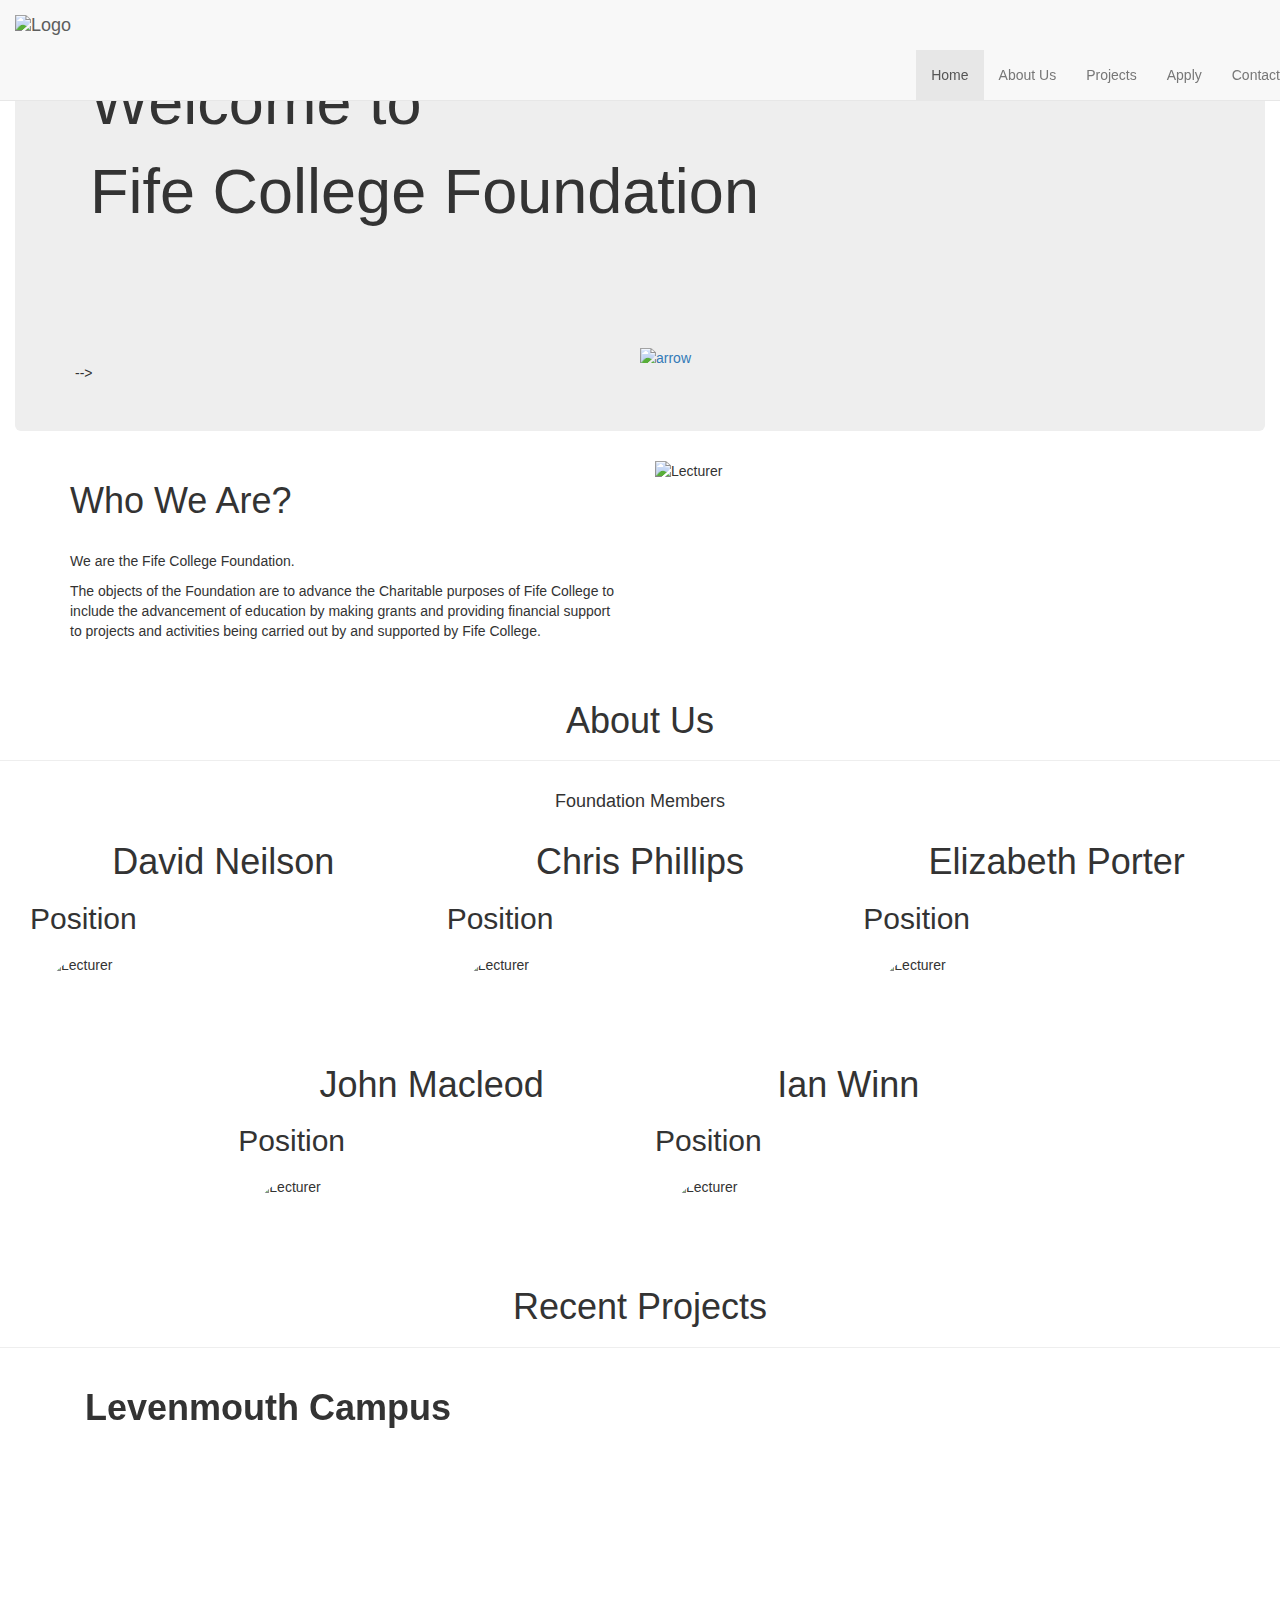
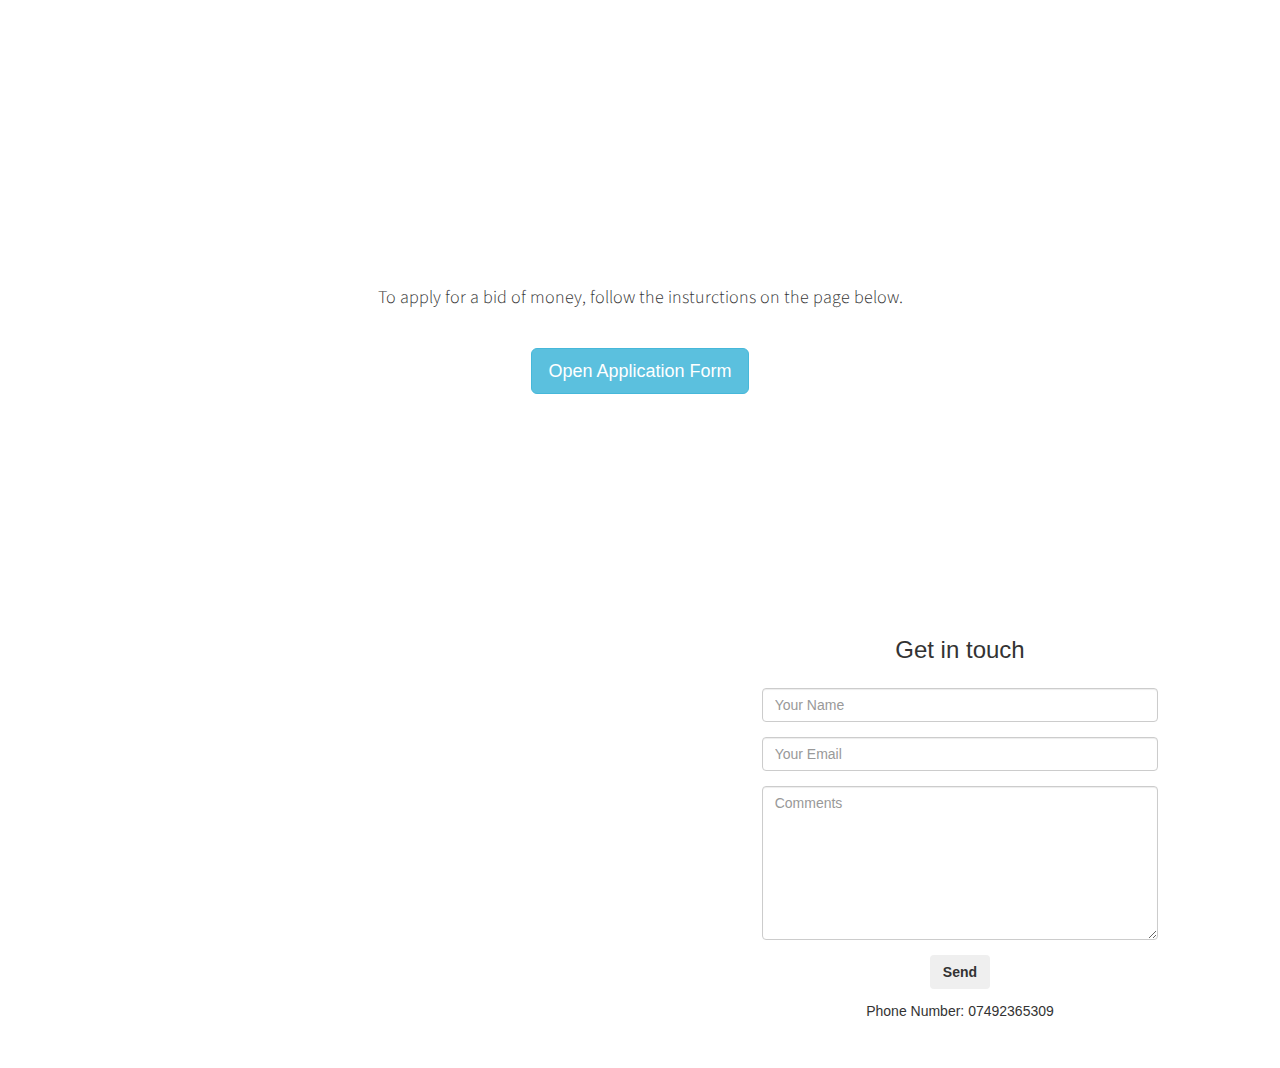
==== index.html @ 3e62bc32 "Add files via upload" ====
<!DOCTYPE html>
<!-- START OF DOCUMENT -->
<html lang="en">
<!-- Start of head section -->
<head>
	<meta charset="utf-8">
	<meta http-equiv="X-UA-Compatible" content="IE=edge">
	<meta name="viewport" content="width=device-width, initial-scale=1">
	<meta name="description" content="">
	<meta name="author" content="">
	<meta content="width=device-width, initial-scale=1" name="viewport">
	<title>Fife College Foundation</title>
  <!-- Bootstrap Stylesheet -->
	<link href="https://maxcdn.bootstrapcdn.com/bootstrap/3.3.7/css/bootstrap.min.css" rel="stylesheet">
  <!-- Custom Stylesheet -->
	<link href="css/main.css" rel="stylesheet">
	<link href="css/aos.css" rel="stylesheet">
  <!-- Loads Source Sans font from Google Fonts -->
	<link href="https://fonts.googleapis.com/css?family=Source+Sans+Pro:200,300,400,700,900" rel="stylesheet">
	<link href="https://fonts.googleapis.com/css?family=Roboto:100,300,400" rel="stylesheet">
</head>
<!-- End of head section -->

<!-- Start of body content -->
<body>
	<div id="first"></div>
  <!-- Navbar starts -->
	<nav id="mainNav" class="navbar navbar-default navbar-fixed-top">
		<!-- Sets a container spanning the full width of the page -->
		<div class="container-fluid">
			<div class="navbar-header">
				<button type="button" class="navbar-toggle" data-toggle="collapse" data-target="#myNavbar">
          <span class="icon-bar"></span>
          <span class="icon-bar"></span>
          <span class="icon-bar"></span>
          </button>
        <!-- Navbar logo starts -->
				 <a class="navbar-brand" href="/"><img alt="Logo" src="assets/img/logo.png"></a>
         <!-- Navbar logo ends -->
			</div>
</div>

			<div class="collapse navbar-collapse" id="myNavbar">
        <!-- Navbar links -->
				<ul class="nav navbar-nav navbar-right ">
					<li class="active">

						<a href="#first">Home</a>
					</li>
					<li>
						<a href="#second">About Us</a>
					</li>
					<li>
						<a href="#third">Projects</a>
					</li>
					<li>
						<a href="#fourth">Apply</a>
					</li>
					<li>
						<a href="#fifth">Contact</a>
					</li>
				</ul>
        <!-- Navbar links finish -->
			</div>
	</nav>
  <!-- Navbar ends -->

<!-- Full width container starts with jumbotron -->
	<div class="container-fluid">
		<div class="row">
			<div class="col-md-12 hero">
				<div class="jumbotron">
					<div class="textplace">
						<div class="col-md-12">
							<h1 data-aos="#">Welcome to</h1>
							<h1 data-aos="#">Fife College Foundation</h1>
						</div>
					</div>
				<div class="arrow">
	 <a href="#second">
		 <img src="assets/img/arrow.png" class="img-responsive" alt="arrow" style="height:15px;margin-top: 300px;margin-left: 50%;-webkit-animation: bounce 3s infinite ease-in-out;" />
	 </a>
 </div>-->
			</div>
		</div>
		</div>
	</div>
<!-- Container/Jumbotron ends -->

<!-- New container starts -->
	<div class="container">
		<div class="row">
			<div class="col-md-6">
				<h1 class="light-heading" data-aos="#" >Who We Are?</h1>
				<br>
				<div class="who-we-are" data-aos="#">
					<p>We are the Fife College Foundation.</p>
					<p>The objects of the Foundation are to advance the Charitable purposes of Fife College to include the advancement of education by making grants and providing financial support to projects and activities being carried out by and supported by Fife College.</p>
				</div>
			</div>

	<div id="second"></div>
			<div class="col-md-6"><img alt="Lecturer" class="img-responsive" data-aos="#" src="assets/img/lecturer.jpg">
			</div>
		</div>
	</div>
	<h1 class="about-heading text-center" data-aos="#" style="margin-top: 50px;">About Us</h1>
	<hr>
  <!-- Container ends -->

<!-- New container starts -->
<div class="about-section">
	<div class="container-fluid">
			<div class="col-md-12"></div>
			<div class="col-md-6 col-md-offset-3 text-center">
<h4>Foundation Members</h4>
			</div>
<div class="col-md-4">
	<div class="trusteebox">
	<h1 class="text-center">David Neilson</h1>
		<h2>Position</h2><br>
			<div class="col-md-4">
			<img alt="Lecturer" class="img-responsive img-circle" src="https://placeholdit.imgix.net/~text?txtsize=21&txt=225%C3%97225&w=225&h=225" style="height:90px;margin-top:-10px;margin-left:0px;">
</div>
</div>
</div>
<div class="col-md-4">
	<div class="trusteebox">
	<h1 class="text-center">Chris Phillips</h1>
		<h2>Position</h2><br>

			<div class="col-md-4">
			<img alt="Lecturer" class="img-responsive img-circle" src="https://placeholdit.imgix.net/~text?txtsize=21&txt=225%C3%97225&w=225&h=225" style="height:90px;margin-top:-10px;margin-left:0px;">
</div>
</div>
</div>

<div class="col-md-4">
	<div class="trusteebox">
	<h1 class="text-center">Elizabeth Porter</h1>
		<h2>Position</h2><br>

			<div class="col-md-4">
			<img alt="Lecturer" class="img-responsive img-circle" src="https://placeholdit.imgix.net/~text?txtsize=21&txt=225%C3%97225&w=225&h=225" style="height:90px;margin-top:-10px;margin-left:0px;">
</div>
</div>
</div>
</div>
<div class="container-fluid newsect">
<div class="col-md-4 col-md-push-2">
	<div class="trusteebox">
	<h1 class="text-center">John Macleod</h1>
		<h2>Position</h2><br>

			<div class="col-md-4">
			<img alt="Lecturer" class="img-responsive img-circle" src="https://placeholdit.imgix.net/~text?txtsize=21&txt=225%C3%97225&w=225&h=225" style="height:90px;margin-top:-10px;margin-left:0px;">
</div>
</div>
</div>

<div class="col-md-4 col-md-push-2">
	<div class="trusteebox">
	<h1 class="text-center">Ian Winn</h1>
		<h2>Position</h2><br>

			<div class="col-md-4">
	<img alt="Lecturer" class="img-responsive img-circle" src="https://placeholdit.imgix.net/~text?txtsize=21&txt=225%C3%97225&w=225&h=225" style="height:90px;margin-top:-10px;margin-left:0px;">

</div>
</div>
</div>
</div>
</div>
<div id="third"></div>
<div class="recent-projects">
	<h1 class="about-heading text-center" data-aos="#">Recent Projects</h1>
	<hr>
<div class="container">
	<div class="row">
		<div class="col-md-12 recentprojects">
			<div id="myCarousel" class="carousel slide" style="width: 90%;height:350px;" data-ride="carousel">
    <!-- Indicators -->
    <ol class="carousel-indicators">
      <li data-target="#myCarousel" data-slide-to="0" class="active"></li>
      <li data-target="#myCarousel" data-slide-to="1"></li>
      <li data-target="#myCarousel" data-slide-to="2"></li>
      <li data-target="#myCarousel" data-slide-to="3"></li>
    </ol>

    <!-- Wrapper for slides -->
    <div class="carousel-inner" role="listbox">

      <div class="item active">
				<div class="col-md-6">
				<h1> <b>Levenmouth Campus</b></h1>
				<br>
				<p style="margin-top:10%;color:white;font-family: 'Source Sans Pro', sans-serif;
			  font-weight: 300;">Bacon ipsum dolor amet swine salami leberkas, pastrami filet mignon pork chop porchetta shoulder hamburger brisket. Drumstick pig pork, boudin venison doner shoulder filet mignon chicken swine corned beef shank shankle bresaola. Sausage fatback capicola ground round. Tail cow short loin ball tip rump shankle ground round jowl ribeye.</p>
				<h5 style="color:white;font-family: 'Source Sans Pro', sans-serif;
			  font-weight: 300;margin-top:50px;text-center" class="text-center">Time taken to complete | <b>6 months</b></h5>
			</div>
        <div class="carousel-caption">
      </div>
		</div>

      <div class="item">
				<div class="col-md-6">
				<h1> <b>Project 2</b></h1>
				<br>
				<p style="margin-top:10%;color:white;font-family: 'Source Sans Pro', sans-serif;
			  font-weight: 300;">Bacon ipsum dolor amet swine salami leberkas, pastrami filet mignon pork chop porchetta shoulder hamburger brisket. Drumstick pig pork, boudin venison doner shoulder filet mignon chicken swine corned beef shank shankle bresaola. Sausage fatback capicola ground round. Tail cow short loin ball tip rump shankle ground round jowl ribeye.</p>
				<h5 style="color:white;font-family: 'Source Sans Pro', sans-serif;
			  font-weight: 300;margin-top:50px;text-center" class="text-center">Time taken to complete | <b>6 months</b></h5>
			</div>
        <div class="carousel-caption">
			</div>
		</div>

      <div class="item">
				<div class="col-md-6">
				<h1> <b>Project 3</b></h1>
				<br>
				<p style="margin-top:10%;color:white;font-family: 'Source Sans Pro', sans-serif;
			  font-weight: 300;">Bacon ipsum dolor amet swine salami leberkas, pastrami filet mignon pork chop porchetta shoulder hamburger brisket. Drumstick pig pork, boudin venison doner shoulder filet mignon chicken swine corned beef shank shankle bresaola. Sausage fatback capicola ground round. Tail cow short loin ball tip rump shankle ground round jowl ribeye.</p>
				<h5 style="color:white;font-family: 'Source Sans Pro', sans-serif;
			  font-weight: 300;margin-top:50px;text-center" class="text-center">Time taken to complete | <b>6 months</b></h5>
			</div>
        <div class="carousel-caption">
      </div>
			</div>

      <div class="item">
				<div class="col-md-6">
				<h1> <b>Project 4</b></h1>
				<br>
				<p style="margin-top:10%;color:white;font-family: 'Source Sans Pro', sans-serif;
			  font-weight: 300;">Bacon ipsum dolor amet swine salami leberkas, pastrami filet mignon pork chop porchetta shoulder hamburger brisket. Drumstick pig pork, boudin venison doner shoulder filet mignon chicken swine corned beef shank shankle bresaola. Sausage fatback capicola ground round. Tail cow short loin ball tip rump shankle ground round jowl ribeye.</p>
				<h5 style="color:white;font-family: 'Source Sans Pro', sans-serif;
			  font-weight: 300;margin-top:50px;text-center" class="text-center">Time taken to complete | <b>6 months</b></h5>
			</div>
        <div class="carousel-caption">
      </div>

    </div>
		</div>

    <!-- Left and right controls -->
  <!--   <a class="right carousel-control" href="#myCarousel" role="button" data-slide="next">
      <span class="glyphicon glyphicon-chevron-right" aria-hidden="true"></span>
      <span class="sr-only">Next</span>
    </a>-->
  </div>
</div>

</div>
</div>
</div>
<div id="fourth"></div>
<div class="apply">
<div class="container-fluid">
	<div class="row">
	<div class="col-md-12">
		<h3 class="text-center" style="color: white;font-family: 'Source Sans Pro', sans-serif;
	  font-weight: 200;margin-top:100px;">Apply</h3>
</div>
</div>
</div>
</div>
<div class="container">
	<div class="row">
<div class="col-md-12 applybox">
<h4 class="text-center" style="font-family: 'Source Sans Pro', sans-serif;
font-weight: 300;margin-top:3%;">To apply for a bid of money, follow the insturctions on the page below.</h4> <button type="button" class="btn btn-info btn-lg center-block" data-toggle="modal" data-target="#myModal" style="margin-top: 40px; ">Open Application Form</button>

<!-- Modal -->
<div id="myModal" class="modal fade" role="dialog">
  <div class="modal-dialog">

    <!-- Modal content-->
    <div class="modal-content">
      <div class="modal-header">
        <button type="button" class="close" data-dismiss="modal">&times;</button>
        <h4 class="modal-title text-center">Fife College Foundation: Application Form</h4>
      </div>
      <div class="modal-body">
        <p>To apply for a bid of money you are required to meet the following criteria:</p>
				<ul>
					<li>This one</li>
					<li>This one too</li>
					<li>Oh and also this one</li>
					<li>This one</li>
					<li>This one too</li>
					<li>Oh and also this one</li>
				</ul>
			
				<div class="form-area" style="box-shadow: none;">
				<form role="form">
				<br style="clear:both">
						<div class="form-group">
						<input type="text" class="form-control" id="name" name="name" placeholder="Name" required>
					</div>
					<div class="form-group">
						<input type="text" class="form-control" id="email" name="email" placeholder="Email" required>
					</div>
					<div class="form-group">
						<input type="text" class="form-control" id="mobile" name="mobile" placeholder="Mobile Number" required>
					</div>
					<div class="form-group">
						<input type="text" class="form-control" id="subject" name="subject" placeholder="Subject" required>
					</div>
										<div class="form-group">
										<textarea class="form-control" type="textarea" id="message" placeholder="Message" maxlength="140" rows="7"> </textarea>
										</div>

				<button type="button" id="submit" name="submit" class="btn btn-primary">Submit Form</button>
				</form>
      </div>
      <div class="modal-footer">
        <button type="button" class="btn btn-default" data-dismiss="modal">Close</button>
      </div>
    </div>

  </div>
</div>
</div>
</div>
</div>
</div>
<br>
<div id="fifth"></div>
<div class="contact">
<div class="container-fluid">
	<div class="row">
		<div class="col-md-12">
			<h3 class="text-center" style="color: white;font-family: 'Source Sans Pro', sans-serif;
			font-weight: 200;margin-top:70px;">Contact</h3>
			<h3 class="text-center" style="color:white;">Got a question or query?</h3>
</div>
</div>
</div>
</div>
<div class="googlemap">
<div class="container-fluid">
	<div class="row">
			<div id="mapouter"><div id="gmap_canvas"><iframe width="100%" height="500" frameborder="0" scrolling="no" marginheight="0" src="https://maps.google.com/maps?q=Dunfermline, United Kingdom, &t=&z=14&ie=UTF8&iwloc=&output=embed" marginwidth="0"></iframe><a href="http://www.embedgooglemap.net">embedding a google map</a></div><style>#gmap_canvas{height:500px;width:100%;}#mapouter{overflow:hidden;height:500px;width:100%;}</style></div>

			<div class="contactform">
				<div class="col-md-4 col-md-push-7 col-sm-5">
					<div class="form-area" style="margin-top: -470px;">
	        <form role="form">
	        <br style="clear:both">
	                    <h3 style="margin-bottom: 25px; text-align: center;">Get in touch</h3>
	    				<div class="form-group">
							<input type="text" class="form-control" id="name" name="name" placeholder="Your Name" required>
						</div>
						<div class="form-group">
							<input type="text" class="form-control" id="email" name="email" placeholder="Your Email" required>
						</div>
	                    <div class="form-group">
	                    <textarea class="form-control" type="textarea" id="message" placeholder="Comments" maxlength="500" rows="7"></textarea>
	                    </div>

	        <button type="button" id="submit" name="submit" style="margin-top:px;"class="btn contactbtn center-block"><b>Send</b></button>

					<h5 class="text-center phonenumber" style="margin-top:15px;">Phone Number: 07492365309</h5>
	        </form>
	    </div>
</div>
</div>
</div>
</div>
</div>


  <script src="https://ajax.googleapis.com/ajax/libs/jquery/2.2.4/jquery.min.js"></script>
  <script src="https://maxcdn.bootstrapcdn.com/bootstrap/3.3.7/js/bootstrap.min.js"></script>
<script src="js/aos.js"></script>
	<script src="js/script.js"></script>

</body>
<!-- End of body content -->
</html>
<!-- END OF DOCUMENT -->
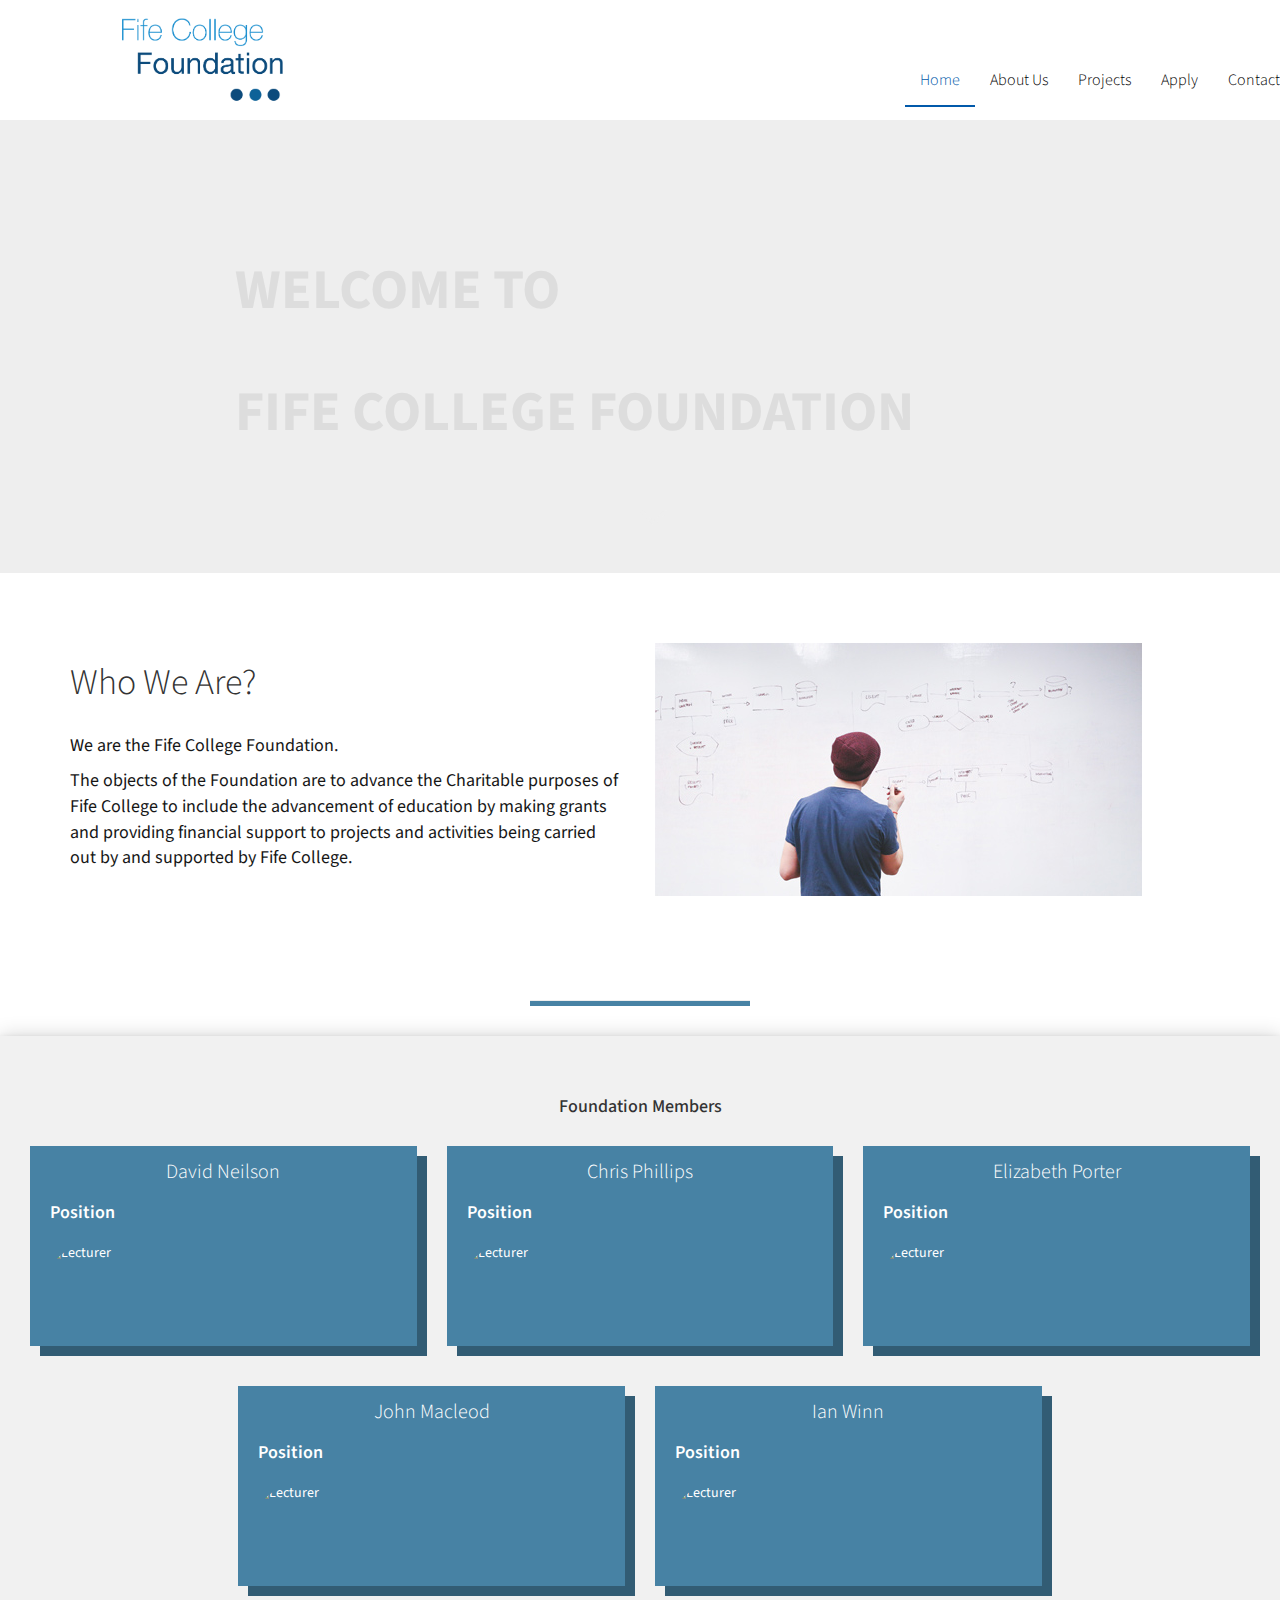
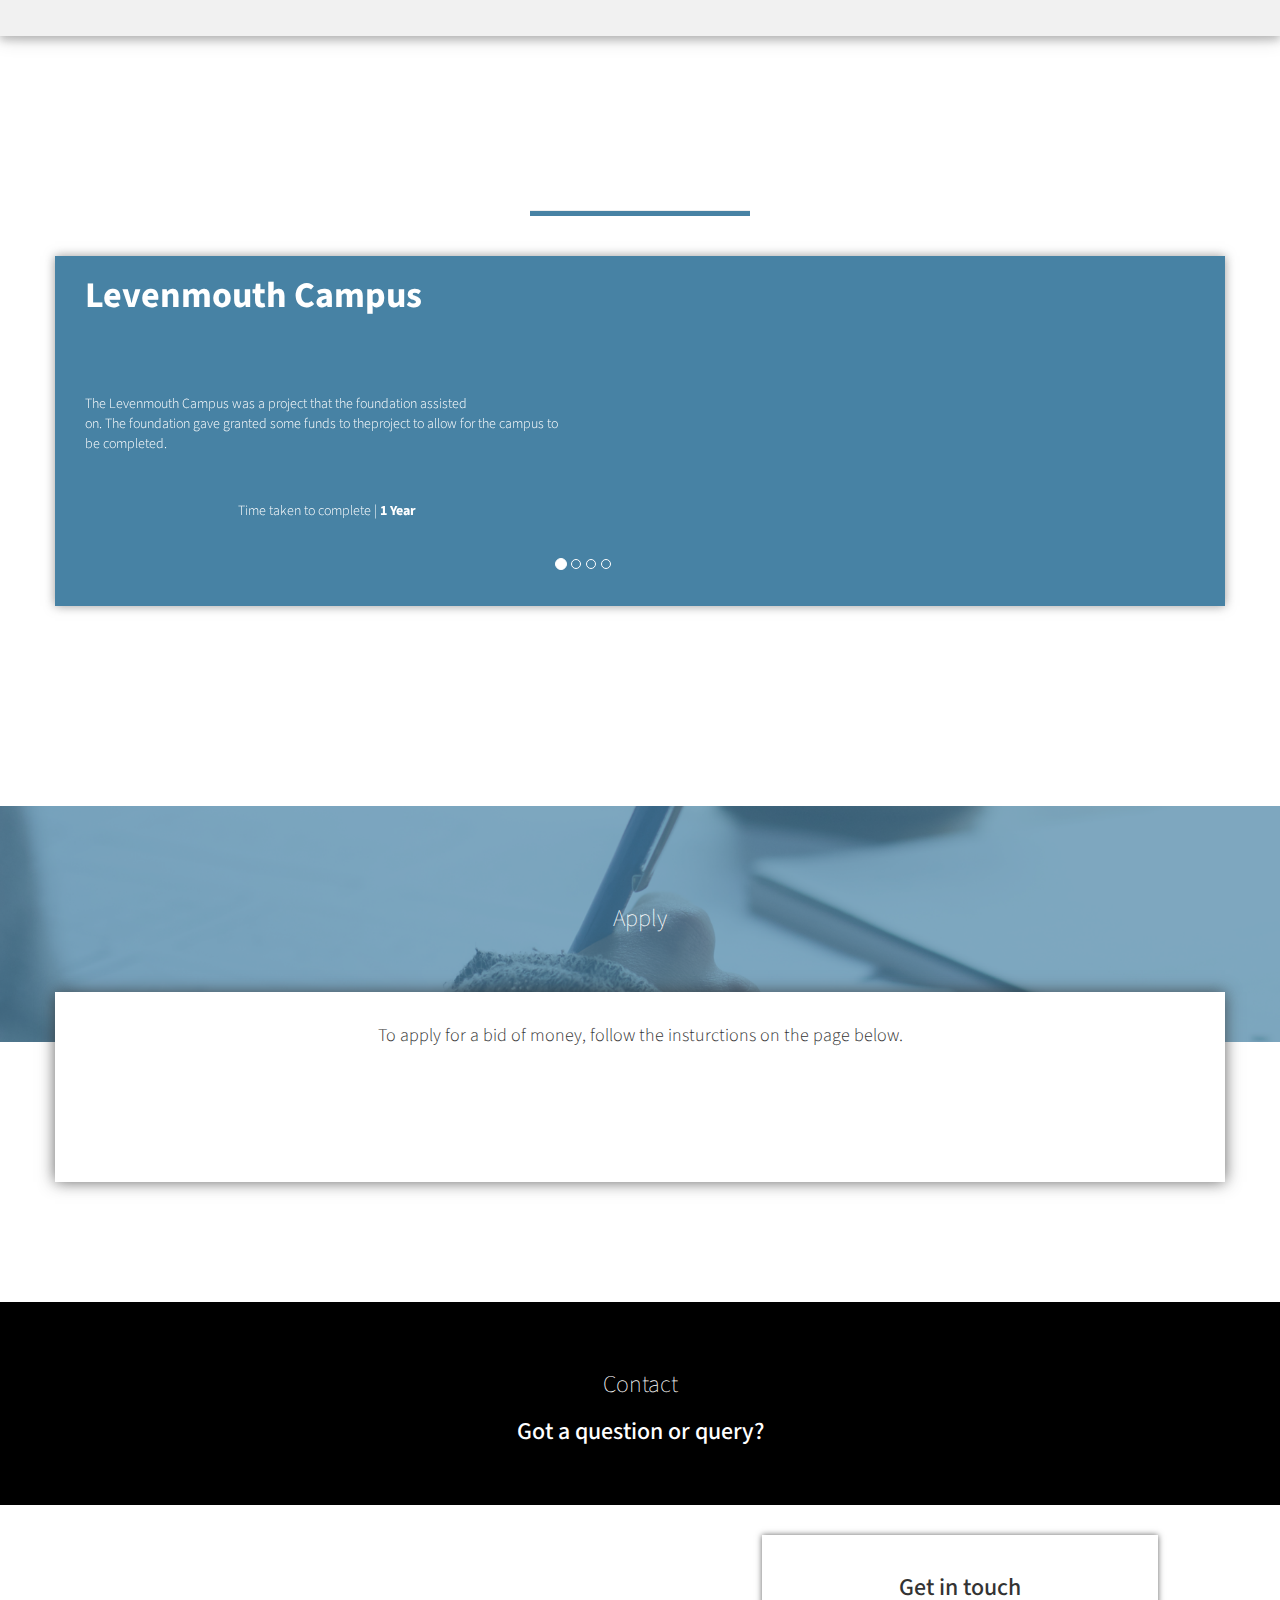
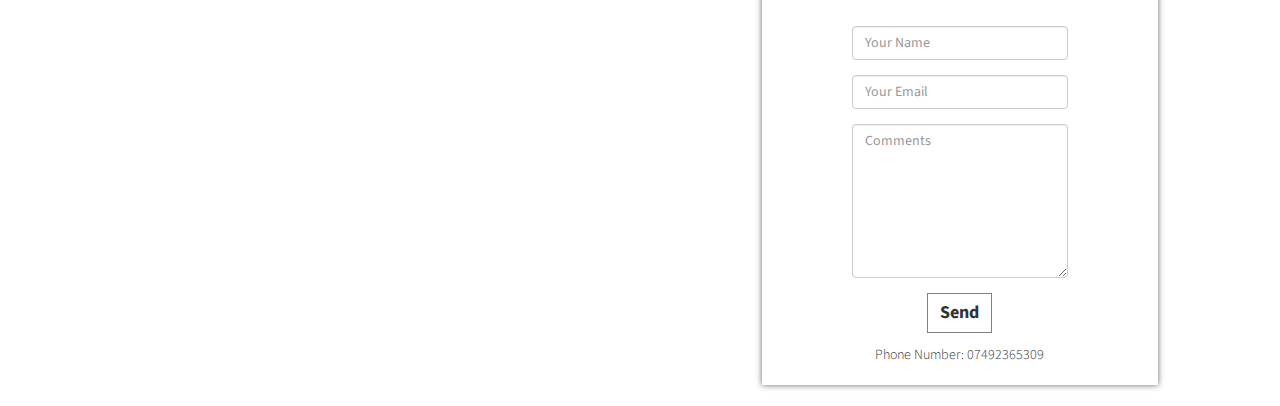
==== commit 485069ba: "Added real text and added animations" ====
--- a/index.html
+++ b/index.html
@@ -80,7 +80,7 @@
 	 <a href="#second">
 		 <img src="assets/img/arrow.png" class="img-responsive" alt="arrow" style="height:15px;margin-top: 300px;margin-left: 50%;-webkit-animation: bounce 3s infinite ease-in-out;" />
 	 </a>
- </div>-->
+ </div>
 			</div>
 		</div>
 		</div>
@@ -104,7 +104,7 @@
 			</div>
 		</div>
 	</div>
-	<h1 class="about-heading text-center" data-aos="#" style="margin-top: 50px;">About Us</h1>
+	<h1 class="about-heading text-center" data-aos="fade-down" style="margin-top: 50px;">About Us</h1>
 	<hr>
   <!-- Container ends -->
 
@@ -173,7 +173,7 @@
 </div>
 <div id="third"></div>
 <div class="recent-projects">
-	<h1 class="about-heading text-center" data-aos="#">Recent Projects</h1>
+	<h1 class="about-heading text-center" data-aos="fade-down">Recent Projects</h1>
 	<hr>
 <div class="container">
 	<div class="row">
@@ -195,9 +195,9 @@
 				<h1> <b>Levenmouth Campus</b></h1>
 				<br>
 				<p style="margin-top:10%;color:white;font-family: 'Source Sans Pro', sans-serif;
-			  font-weight: 300;">Bacon ipsum dolor amet swine salami leberkas, pastrami filet mignon pork chop porchetta shoulder hamburger brisket. Drumstick pig pork, boudin venison doner shoulder filet mignon chicken swine corned beef shank shankle bresaola. Sausage fatback capicola ground round. Tail cow short loin ball tip rump shankle ground round jowl ribeye.</p>
+			  font-weight: 300;">The Levenmouth Campus was a project that the foundation assisted<br> on. The foundation gave granted some funds to theproject to allow for the campus to be completed. </p>
 				<h5 style="color:white;font-family: 'Source Sans Pro', sans-serif;
-			  font-weight: 300;margin-top:50px;text-center" class="text-center">Time taken to complete | <b>6 months</b></h5>
+			  font-weight: 300;margin-top:50px;text-center" class="text-center">Time taken to complete | <b>1 Year</b></h5>
 			</div>
         <div class="carousel-caption">
       </div>
@@ -244,7 +244,7 @@
     </div>
 		</div>
 
-    <!-- Left and right controls -->
+    <!-- Left and right controls for the projects carousel-->
   <!--   <a class="right carousel-control" href="#myCarousel" role="button" data-slide="next">
       <span class="glyphicon glyphicon-chevron-right" aria-hidden="true"></span>
       <span class="sr-only">Next</span>
@@ -270,7 +270,7 @@
 	<div class="row">
 <div class="col-md-12 applybox">
 <h4 class="text-center" style="font-family: 'Source Sans Pro', sans-serif;
-font-weight: 300;margin-top:3%;">To apply for a bid of money, follow the insturctions on the page below.</h4> <button type="button" class="btn btn-info btn-lg center-block" data-toggle="modal" data-target="#myModal" style="margin-top: 40px; ">Open Application Form</button>
+font-weight: 300;margin-top:3%;">To apply for a bid of money, follow the insturctions on the page below.</h4> <button type="button" class="btn btn-info btn-lg center-block" data-toggle="modal" data-target="#myModal" style="margin-top: 40px;" data-aos="zoom-in">Open Application Form</button>
 
 <!-- Modal -->
 <div id="myModal" class="modal fade" role="dialog">
@@ -285,14 +285,14 @@
       <div class="modal-body">
         <p>To apply for a bid of money you are required to meet the following criteria:</p>
 				<ul>
-					<li>This one</li>
+					<li>Must be a student or member of staff for Fife College</li>
 					<li>This one too</li>
 					<li>Oh and also this one</li>
 					<li>This one</li>
 					<li>This one too</li>
 					<li>Oh and also this one</li>
 				</ul>
-			
+
 				<div class="form-area" style="box-shadow: none;">
 				<form role="form">
 				<br style="clear:both">
--- a/css/main.css
+++ b/css/main.css
@@ -0,0 +1,294 @@
+/* Sets the base margins, background color and typography */
+
+body {
+    margin: 0px;
+    padding: 0px;
+    background-color: white;
+    font-family: 'Source Sans Pro', sans-serif;
+    overflow-y: scroll;
+    overflow-x: hidden;
+}
+/* Style's the base navbar, removing the border */
+
+.navbar.navbar-default {
+    background-color: white;
+    border-radius: 0;
+    border: 0;
+}
+/* Adds a slight dropshadow to the navbar */
+
+.navbar {
+    box-shadow: 0 1px 10px rgba(0, 0, 0, 0.1) -webkit-box-shadow: 0 1px 10px rgba(0, 0, 0, 0.1) -moz-box-shadow: 0 1px 10px rgba(0, 0, 0, 0.1);
+}
+/* Styles the hyperlinks within the navbar */
+
+.navbar .nav > li > a {
+    font-family: 'Source Sans Pro', sans-serif;
+    font-weight: 300;
+    font-size: 16px;
+    margin-top: 5px;
+    color: black;
+}
+
+/* Styles the active page indicator */
+
+.navbar-default .navbar-nav>.active>a,
+.navbar-default .navbar-nav>.active>a:focus,
+.navbar-default .navbar-nav>.active>a:hover {
+    border-bottom: solid 2px #0159aa;
+    background-color: white;
+    padding-bottom: 15px;
+    color: #0159aa;
+}
+/* Removes the border from the jumbotron */
+
+.container .jumbotron,
+.container-fluid .jumbotron {
+    margin-top: 120px;
+    border-radius: 0px;
+}
+/* Makes hero image have no whitespace */
+
+.hero {
+    padding: 0px;
+}
+/* Styles the jumbotron */
+
+.jumbotron {
+    padding-top: 400px;
+    background-image: url('../assets/img/campus.png');
+    margin-bottom: 70px;
+    min-height: 50%;
+    background-repeat: no-repeat;
+    background-position: center;
+    -webkit-background-size: cover;
+    background-size: cover;
+}
+/* Creates the bold text within the jumbotron*/
+
+.jumbotron h1 {
+    color: #dddddd;
+    font-family: 'Source Sans Pro', sans-serif;
+    font-weight: 700;
+    text-transform: uppercase;
+    font-size: 7em;
+}
+/* Text in the jumbotron is grouped here */
+
+.textplace {
+    margin-top: -320px;
+    margin-left: 250px;
+}
+/* Heading for 'Who We Are' section */
+
+.light-heading {
+  font-family: 'Source Sans Pro', sans-serif;
+  font-weight: 300;
+}
+
+.who-we-are {
+  color: #161616;
+  font-size: 18px;
+  font-family: 'Source Sans Pro', sans-serif;
+  font-weight: 400;
+}
+
+
+.about-heading {
+  font-family: 'Source Sans Pro', sans-serif;
+  font-size: 35px;
+  color: #2c556c;
+  font-weight: 700;
+}
+
+.about-section {
+  background-color: #f1f1f1;
+  margin-top: 30px;
+  padding-top: 50px;
+  padding-bottom: 50px;
+  box-shadow: 0 4px 8px 0 rgba(0, 0, 0, 0.2), 0 1px 20px 0 rgba(0, 0, 0, 0.19);
+}
+
+hr {
+  color: blue;
+  background-color: #4782a4;
+  height: 5px;
+  width: 220px;
+  margin-top: 15px;
+
+}
+
+.trusteebox1 {
+  color: white;
+  background-color: #4782a4;
+  height: 200px;
+  -webkit-box-shadow: 10px 10px 0px 0px rgba(50,92,116,1);
+-moz-box-shadow: 10px 10px 0px 0px rgba(50,92,116,1);
+box-shadow: 10px 10px 0px 0px rgba(50,92,116,1);
+}
+
+.trusteebox {
+  color: white;
+  background-color: #4782a4;
+  height: 200px;
+  -webkit-box-shadow: 10px 10px 0px 0px rgba(50,92,116,1);
+-moz-box-shadow: 10px 10px 0px 0px rgba(50,92,116,1);
+box-shadow: 10px 10px 0px 0px rgba(50,92,116,1);
+}
+
+.trusteebox h1 {
+  font-size: 20px;
+  padding-top: 15px;
+  font-family: 'Source Sans Pro', sans-serif;
+font-weight: 300;
+color: white;
+}
+
+.trusteebox h2 {
+  font-size: 18px;
+  font-family: 'Source Sans Pro', sans-serif;
+  font-weight: 600;
+  margin-left: 20px;
+}
+
+.recent-projects {
+  margin-top: 120px;
+}
+
+.newsect {
+  margin-top: 20px;
+}
+
+.recentprojects {
+  margin-top: 20px;
+  background-color: #4782a4;
+  box-shadow: 0px 0px 10px 0px rgba(119, 119, 119, 0.75);
+-moz-box-shadow: 0px 0px 10px 0px rgba(119, 119, 119, 0.75);
+-webkit-box-shadow: 0px 0px 10px 0px rgba(119, 119, 119, 0.75);
+
+}
+
+.recentprojects h1 {
+  color: white;
+}
+
+.arrow {
+  margin-top: 310px;
+}
+
+.apply {
+  margin-top: 200px;
+  background-color: black;
+  background-image: url('../assets/img/apply.png');
+  background-repeat: no-repeat;
+  background-position: center;
+  -webkit-background-size: cover;
+  background-size: cover;
+  padding-bottom: 100px;
+}
+
+.applybox {
+  background-color: white;
+  padding-bottom: 50px;
+  margin-top: -50px;
+  webkit-box-shadow: 0px 0px 15px 0px rgba(50, 50, 50, 0.75);
+-moz-box-shadow:    0px 0px 15px 0px rgba(50, 50, 50, 0.75);
+box-shadow:         0px 0px 15px 0px rgba(50, 50, 50, 0.75);
+}
+
+
+.contact {
+  margin-top: 100px;
+  background-color: black;
+  background-image: url('../assets/img/macbook.png');
+  background-repeat: no-repeat;
+  background-position: center;
+  -webkit-background-size: cover;
+  background-size: cover;
+  padding-bottom: 50px;
+}
+
+.red{
+    color:red;
+    }
+.form-area
+{
+  width: 100%;
+  height: 450px;
+    background-color: white;
+	padding: 0px 90px 60px;
+  webkit-box-shadow: 0px 0px 6px 0px rgba(50, 50, 50, 0.75);
+-moz-box-shadow:    0px 0px 6px 0px rgba(50, 50, 50, 0.75);
+box-shadow:         0px 0px 6px 0px rgba(50, 50, 50, 0.75);
+	}
+
+  .contactbtn {
+    background-color: white;;
+    border: 1px solid grey;
+    border-radius: 0;
+    font-size: 18px;
+
+  }
+
+  .phonenumber {
+    font-family: 'Source Sans Pro', sans-serif;
+    font-weight: 300;
+  }
+/* Media Queries */
+
+@media (max-width: 1920px) {
+  .jumbotron h1 {
+    margin-left: 50px;
+  }
+}
+@media (max-width: 2880px) {
+  .jumbotron h1 {
+    margin-left: -90px;
+  }
+}
+@media (max-width:1596px) {
+  .jumbotron h1 {
+    margin-top: 60px;
+    font-size: 4em;
+  }
+}
+
+@media (max-width:1250px) {
+  .jumbotron h1 {
+    font-size: 4em;
+    margin-left: -250px;
+  }
+}
+
+@media (max-width:838px) {
+  .jumbotron h1 {
+    font-size: 3.4em;
+    margin-left: -250px;
+  }
+}
+
+@media (max-width:645px) {
+  .jumbotron h1 {
+    font-size: 4em;
+    margin-left: -250px;
+  }
+
+}
+.navbar-brand img {
+  height: 90px;
+  margin-left: 100px;
+}
+
+@media (max-width:768px) {
+.navbar-brand img {
+    height: 70px;
+    margin-left: 0px;
+  }
+}
+
+
+@-webkit-keyframes bounce {
+	0%, 20%, 60%, 100%  { -webkit-transform: translateY(0); }
+    40%  { -webkit-transform: translateY(-20px); }
+	80% { -webkit-transform: translateY(-10px); }
+}
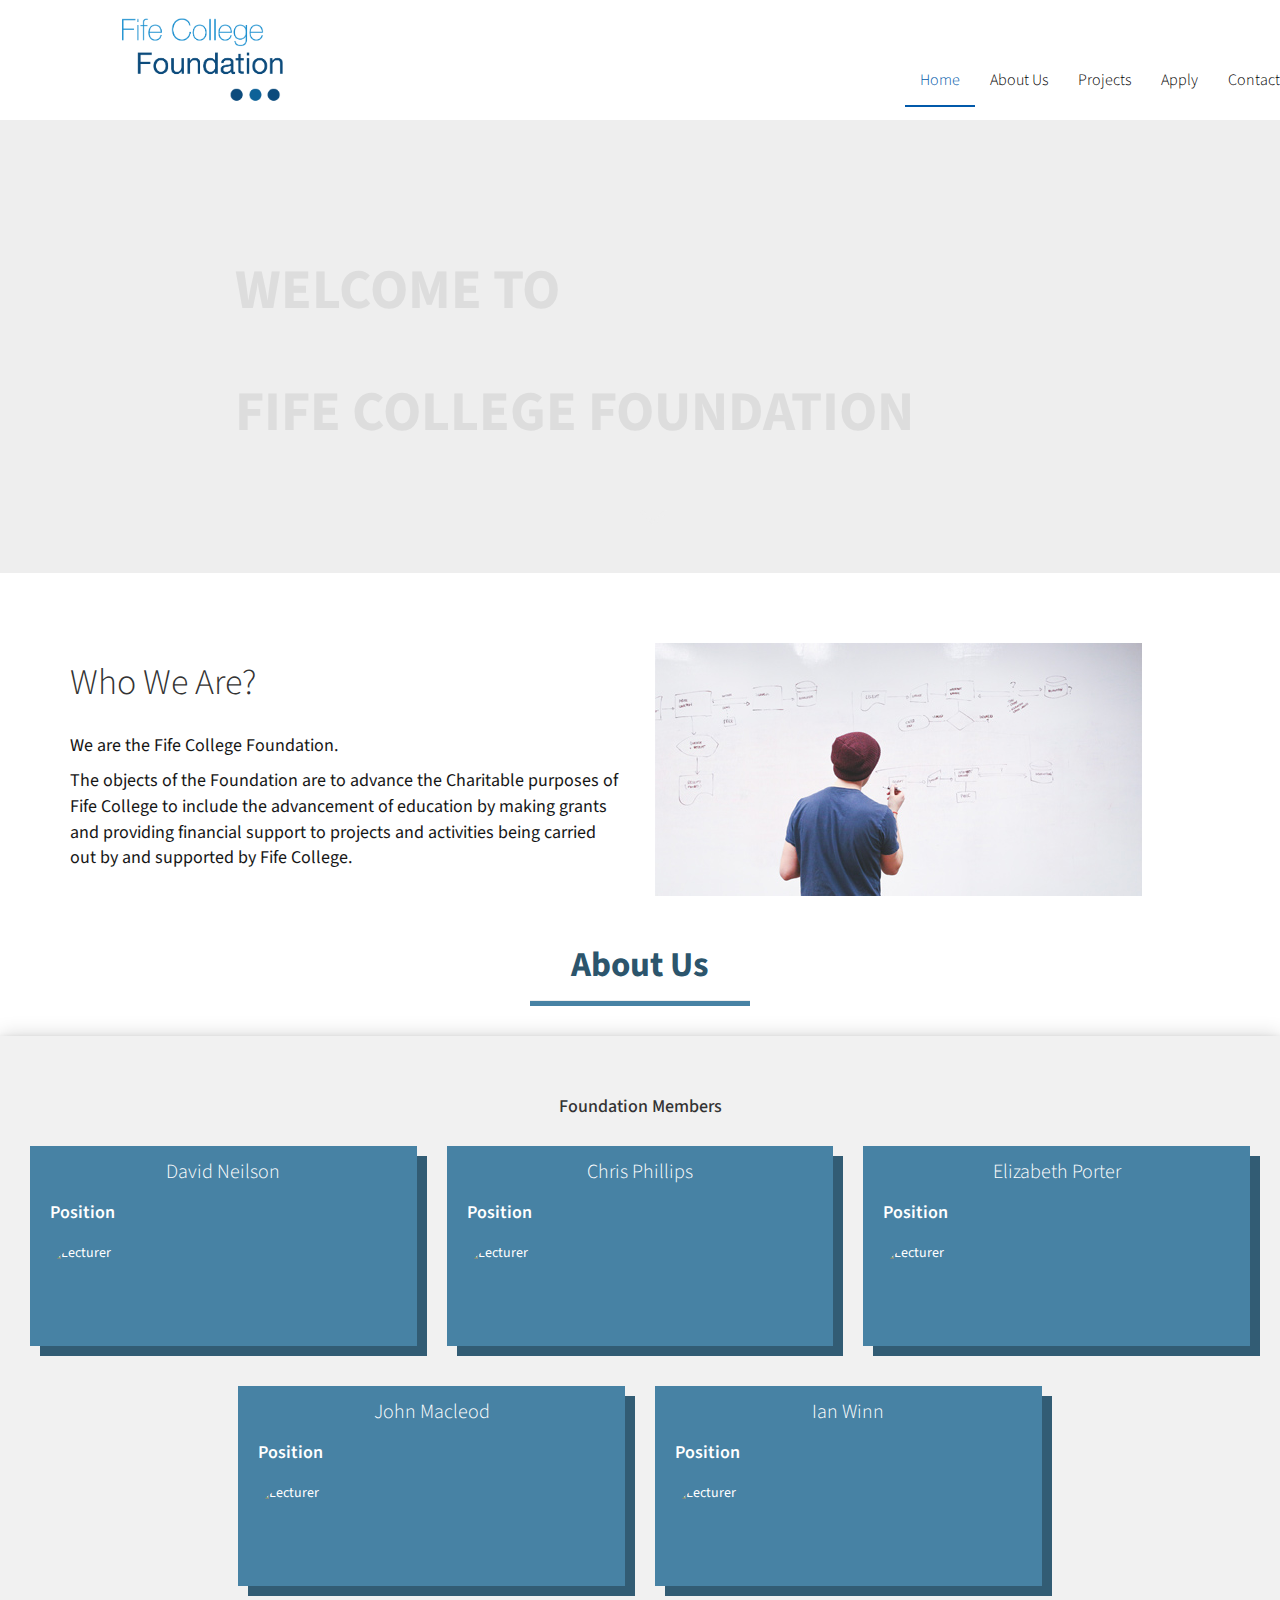
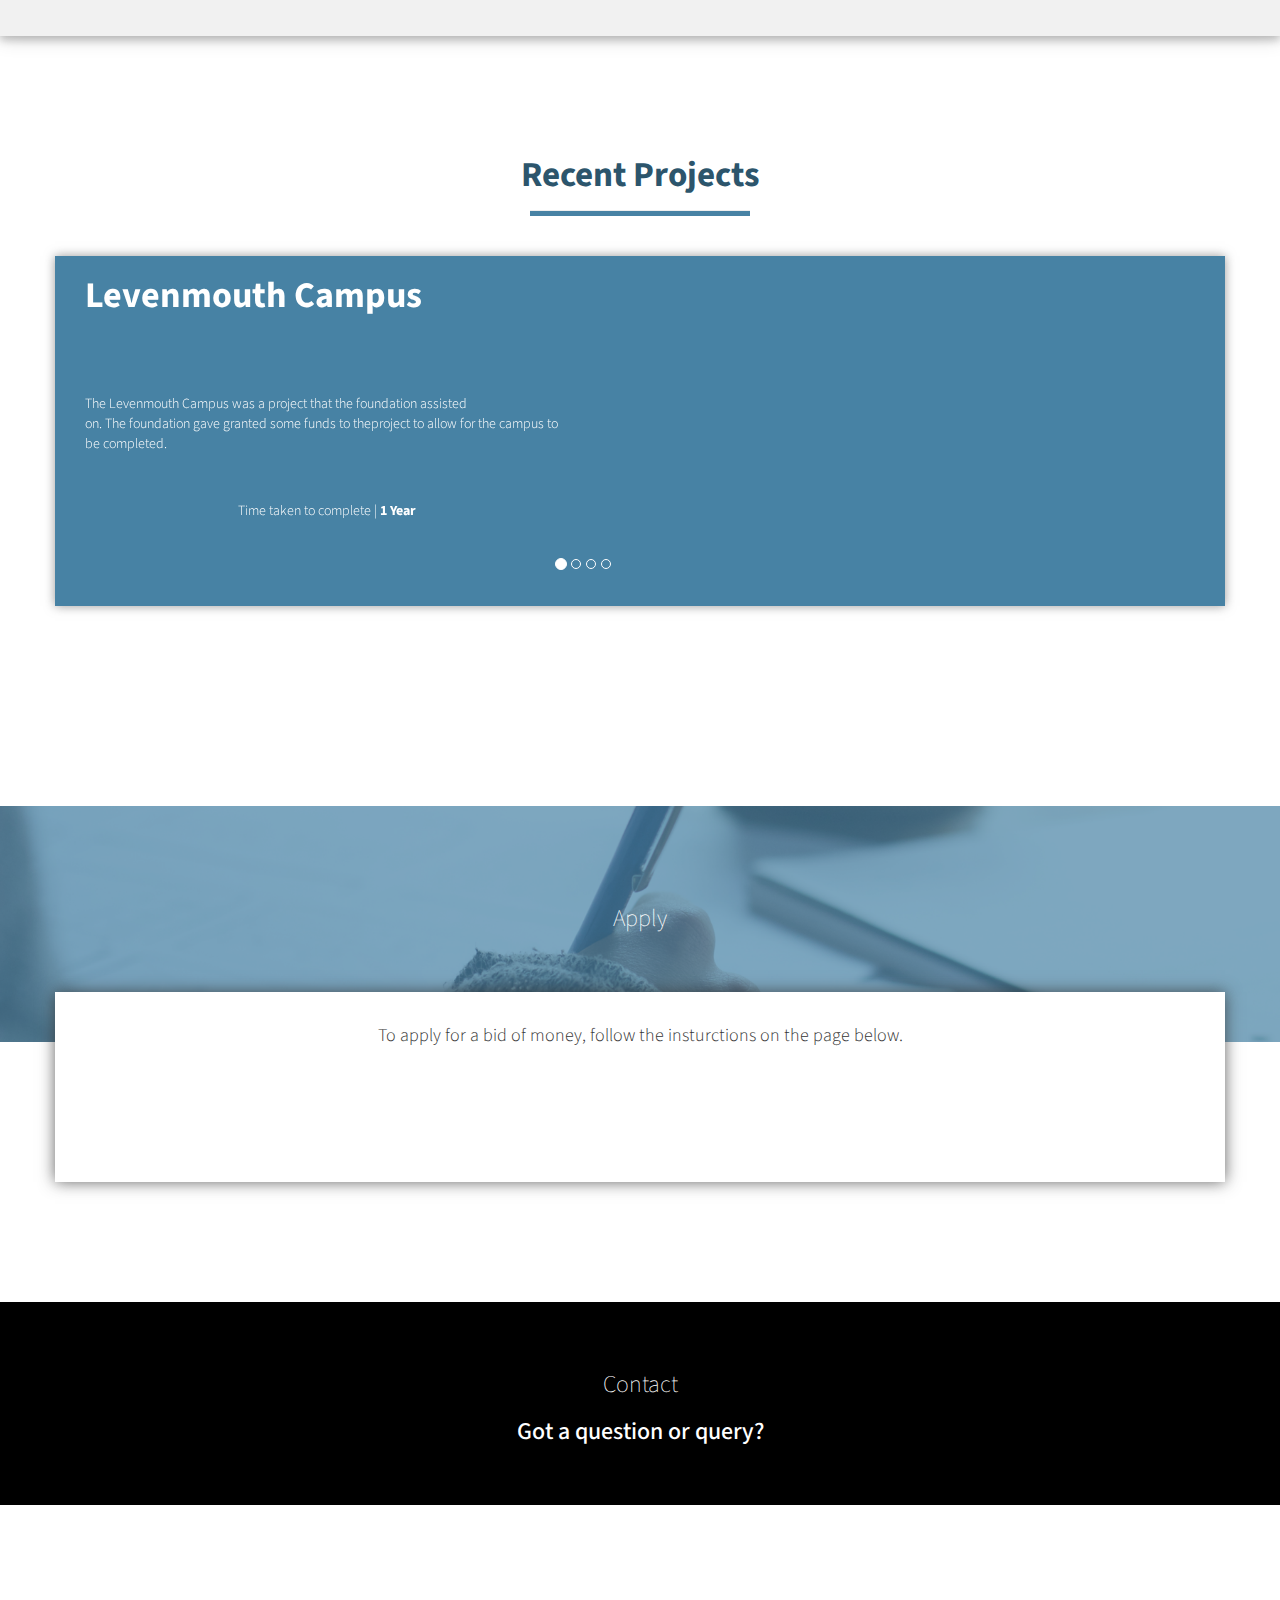
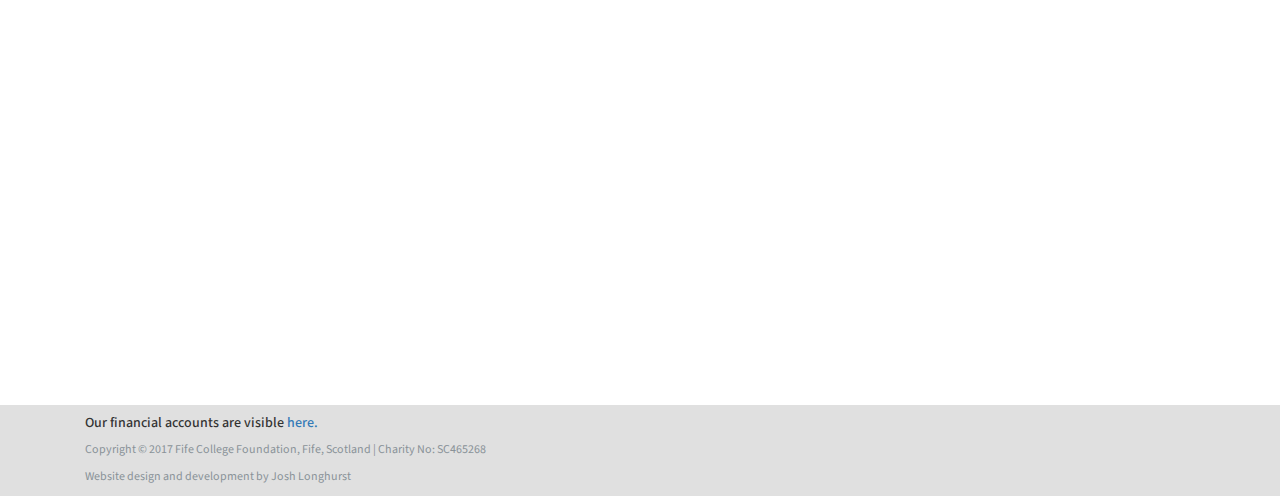
==== commit 48f6797a: "Added footer and tweaked animations" ====
--- a/index.html
+++ b/index.html
@@ -104,7 +104,7 @@
 			</div>
 		</div>
 	</div>
-	<h1 class="about-heading text-center" data-aos="fade-down" style="margin-top: 50px;">About Us</h1>
+	<h1 class="about-heading text-center" data-aos="#" style="margin-top: 50px;">About Us</h1>
 	<hr>
   <!-- Container ends -->
 
@@ -173,7 +173,7 @@
 </div>
 <div id="third"></div>
 <div class="recent-projects">
-	<h1 class="about-heading text-center" data-aos="fade-down">Recent Projects</h1>
+	<h1 class="about-heading text-center" data-aos="#">Recent Projects</h1>
 	<hr>
 <div class="container">
 	<div class="row">
@@ -346,7 +346,7 @@
 
 			<div class="contactform">
 				<div class="col-md-4 col-md-push-7 col-sm-5">
-					<div class="form-area" style="margin-top: -470px;">
+					<div class="form-area" style="margin-top: -470px;" data-aos="zoom-in">
 	        <form role="form">
 	        <br style="clear:both">
 	                    <h3 style="margin-bottom: 25px; text-align: center;">Get in touch</h3>
@@ -371,6 +371,13 @@
 </div>
 </div>
 
+<div class="footer-area">
+	<div class="container">
+		<div class="col-md-12">
+			<h5>Our financial accounts are visible <a href="#">here.</a></h5>
+			<p class="footertext">Copyright &copy; 2017 Fife College Foundation, Fife, Scotland | Charity No: SC465268</p>
+			<p class="footertext">Website design and development by Josh Longhurst</p>
+
 
   <script src="https://ajax.googleapis.com/ajax/libs/jquery/2.2.4/jquery.min.js"></script>
   <script src="https://maxcdn.bootstrapcdn.com/bootstrap/3.3.7/js/bootstrap.min.js"></script>
--- a/css/main.css
+++ b/css/main.css
@@ -234,6 +234,18 @@
     font-family: 'Source Sans Pro', sans-serif;
     font-weight: 300;
   }
+
+.footertext {
+  font-size: 12px;
+  color: #899298;
+  
+}
+
+.footer-area {
+  background-color: #e0e0e0;
+  margin-top: -1px;
+  color
+}
 /* Media Queries */
 
 @media (max-width: 1920px) {
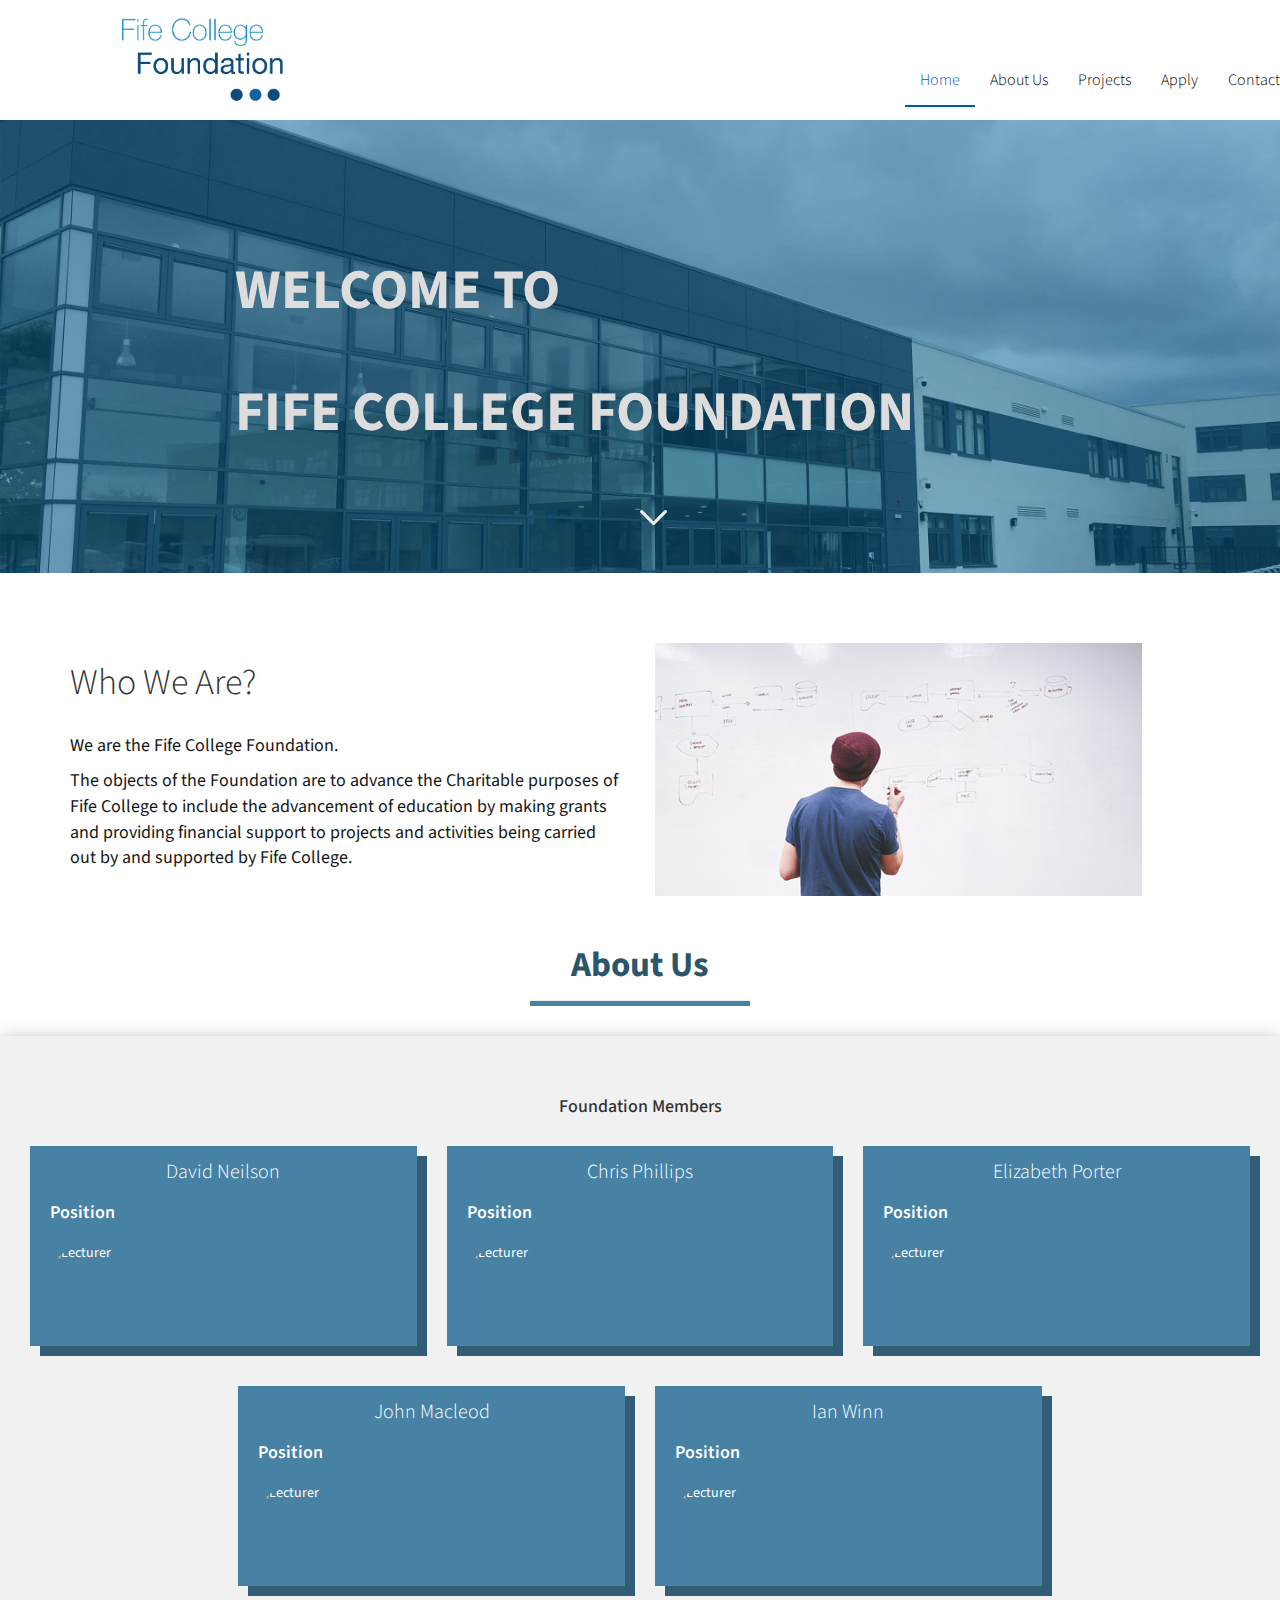
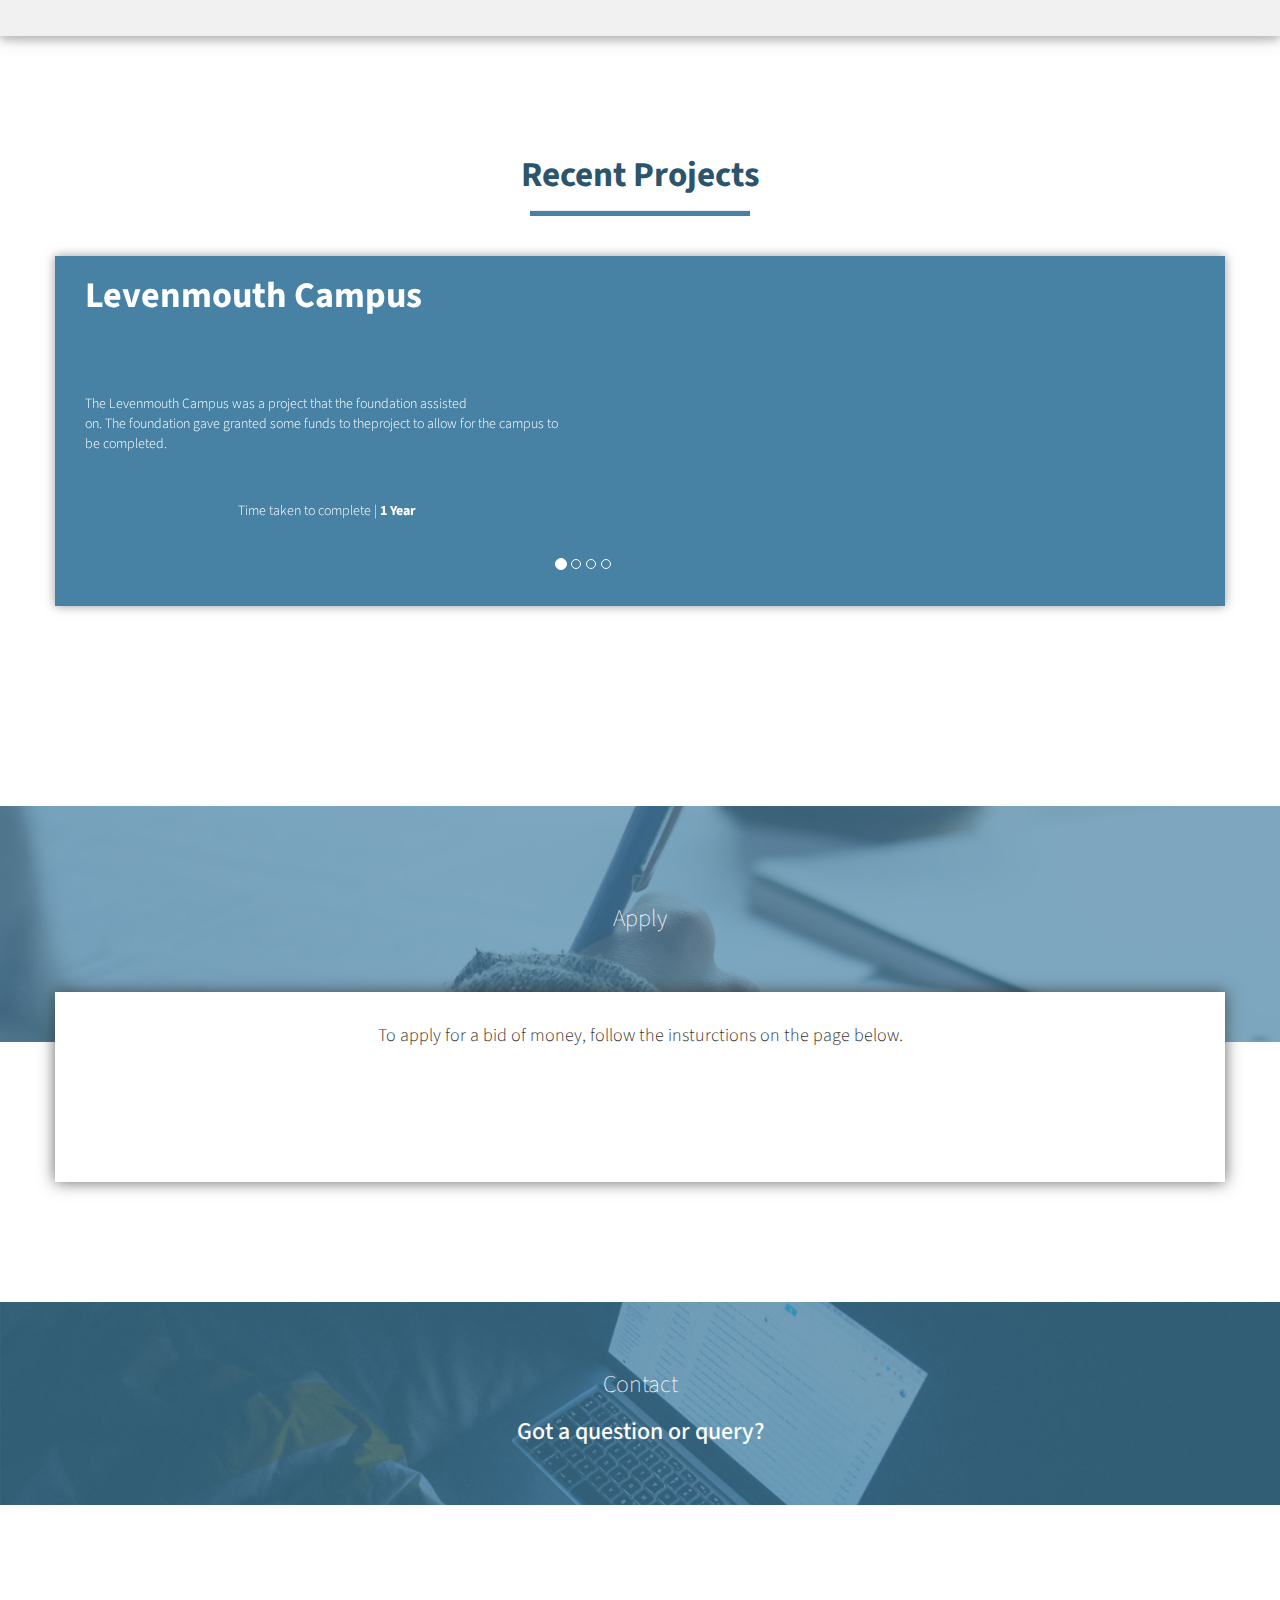
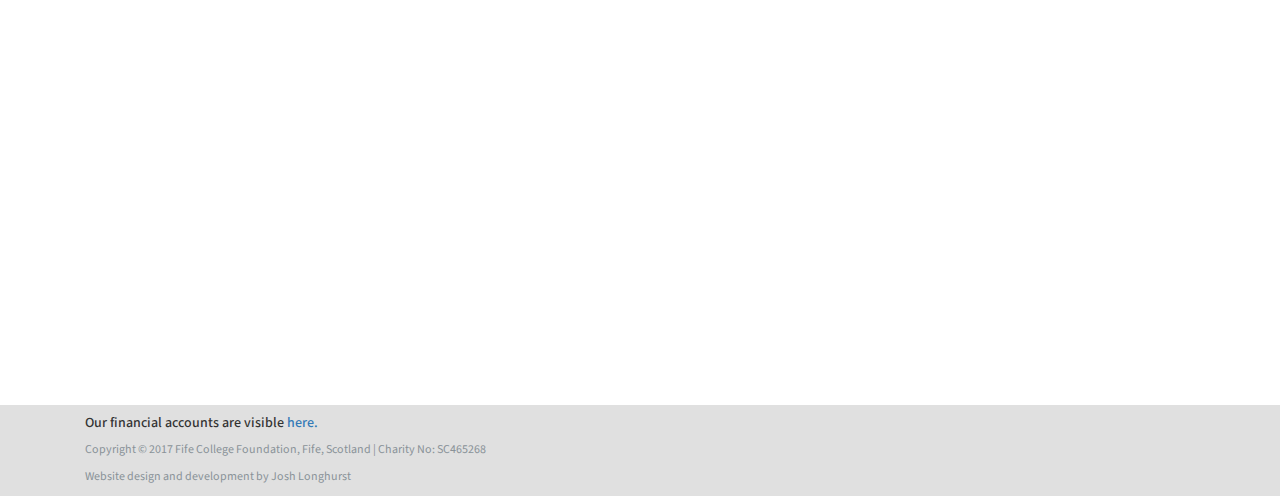
==== commit e83505f3: "Form and email update" ====
--- a/index.html
+++ b/index.html
@@ -285,31 +285,26 @@
       <div class="modal-body">
         <p>To apply for a bid of money you are required to meet the following criteria:</p>
 				<ul>
-					<li>Must be a student or member of staff for Fife College</li>
-					<li>This one too</li>
-					<li>Oh and also this one</li>
-					<li>This one</li>
-					<li>This one too</li>
-					<li>Oh and also this one</li>
+					<li>Must be a staff member of <b>Fife College</b></li>
 				</ul>
 
 				<div class="form-area" style="box-shadow: none;">
 				<form role="form">
 				<br style="clear:both">
 						<div class="form-group">
-						<input type="text" class="form-control" id="name" name="name" placeholder="Name" required>
+						<input type="text" class="form-control" id="name" name="name" placeholder="Name*" required>
 					</div>
 					<div class="form-group">
-						<input type="text" class="form-control" id="email" name="email" placeholder="Email" required>
+						<input type="text" class="form-control" id="email" name="email" placeholder="Email*" required>
 					</div>
 					<div class="form-group">
-						<input type="text" class="form-control" id="mobile" name="mobile" placeholder="Mobile Number" required>
+						<input type="text" class="form-control" id="mobile" name="mobile" placeholder="Mobile Number*" required>
 					</div>
 					<div class="form-group">
 						<input type="text" class="form-control" id="subject" name="subject" placeholder="Subject" required>
 					</div>
 										<div class="form-group">
-										<textarea class="form-control" type="textarea" id="message" placeholder="Message" maxlength="140" rows="7"> </textarea>
+										<textarea class="form-control" type="textarea" id="message" placeholder="Message*" maxlength="140" rows="7"> </textarea>
 										</div>
 
 				<button type="button" id="submit" name="submit" class="btn btn-primary">Submit Form</button>
@@ -362,7 +357,7 @@
 
 	        <button type="button" id="submit" name="submit" style="margin-top:px;"class="btn contactbtn center-block"><b>Send</b></button>
 
-					<h5 class="text-center phonenumber" style="margin-top:15px;">Phone Number: 07492365309</h5>
+					<h5 class="text-center email">If you prefer to contact us directly please email: foundationenquiries@gmail.com</h5>
 	        </form>
 	    </div>
 </div>
--- a/css/main.css
+++ b/css/main.css
@@ -56,7 +56,7 @@
 
 .jumbotron {
     padding-top: 400px;
-    background-image: url('../assets/img/campus.png');
+    background-image: url('../assets/img/campus2.jpg');
     margin-bottom: 70px;
     min-height: 50%;
     background-repeat: no-repeat;
@@ -200,7 +200,7 @@
 .contact {
   margin-top: 100px;
   background-color: black;
-  background-image: url('../assets/img/macbook.png');
+  background-image: url('../assets/img/macbook2.jpg');
   background-repeat: no-repeat;
   background-position: center;
   -webkit-background-size: cover;
@@ -230,15 +230,15 @@
 
   }
 
-  .phonenumber {
+  .email {
     font-family: 'Source Sans Pro', sans-serif;
-    font-weight: 300;
+    font-weight: 400;
   }
 
 .footertext {
   font-size: 12px;
   color: #899298;
-  
+
 }
 
 .footer-area {
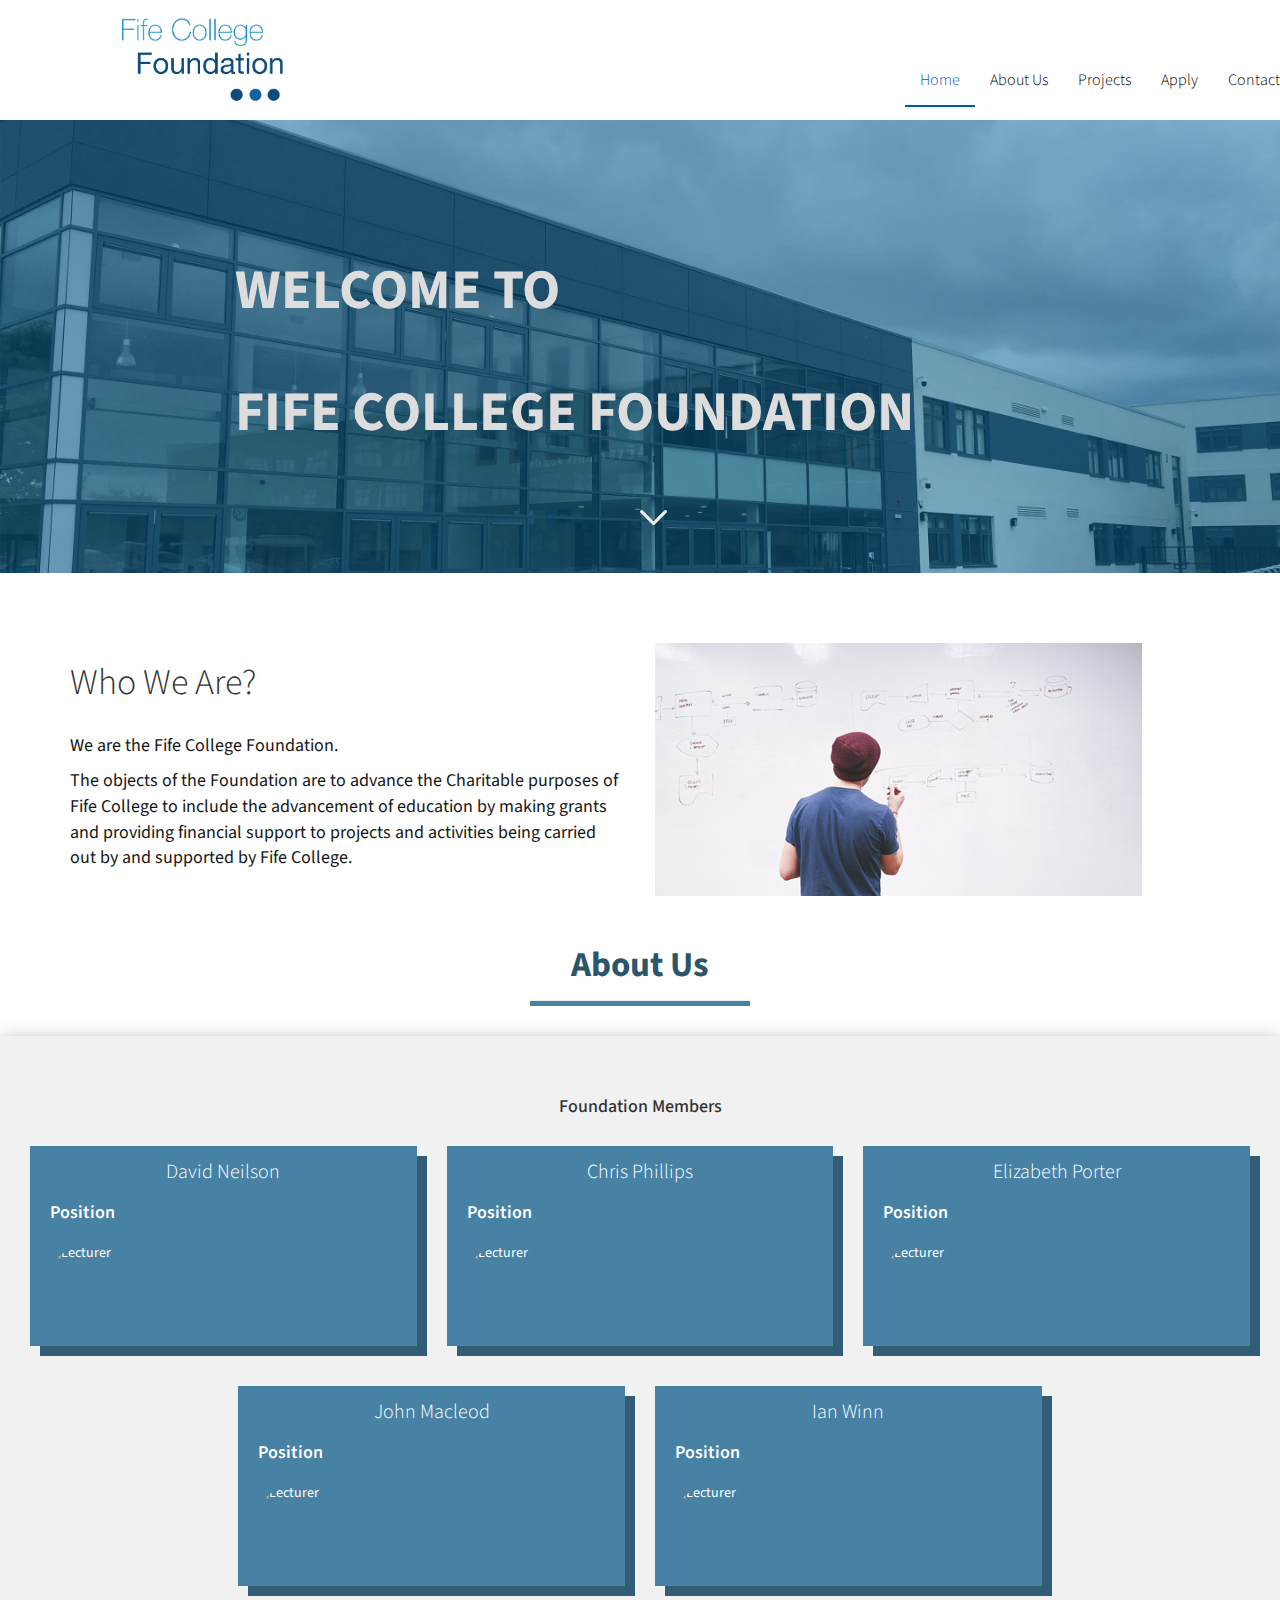
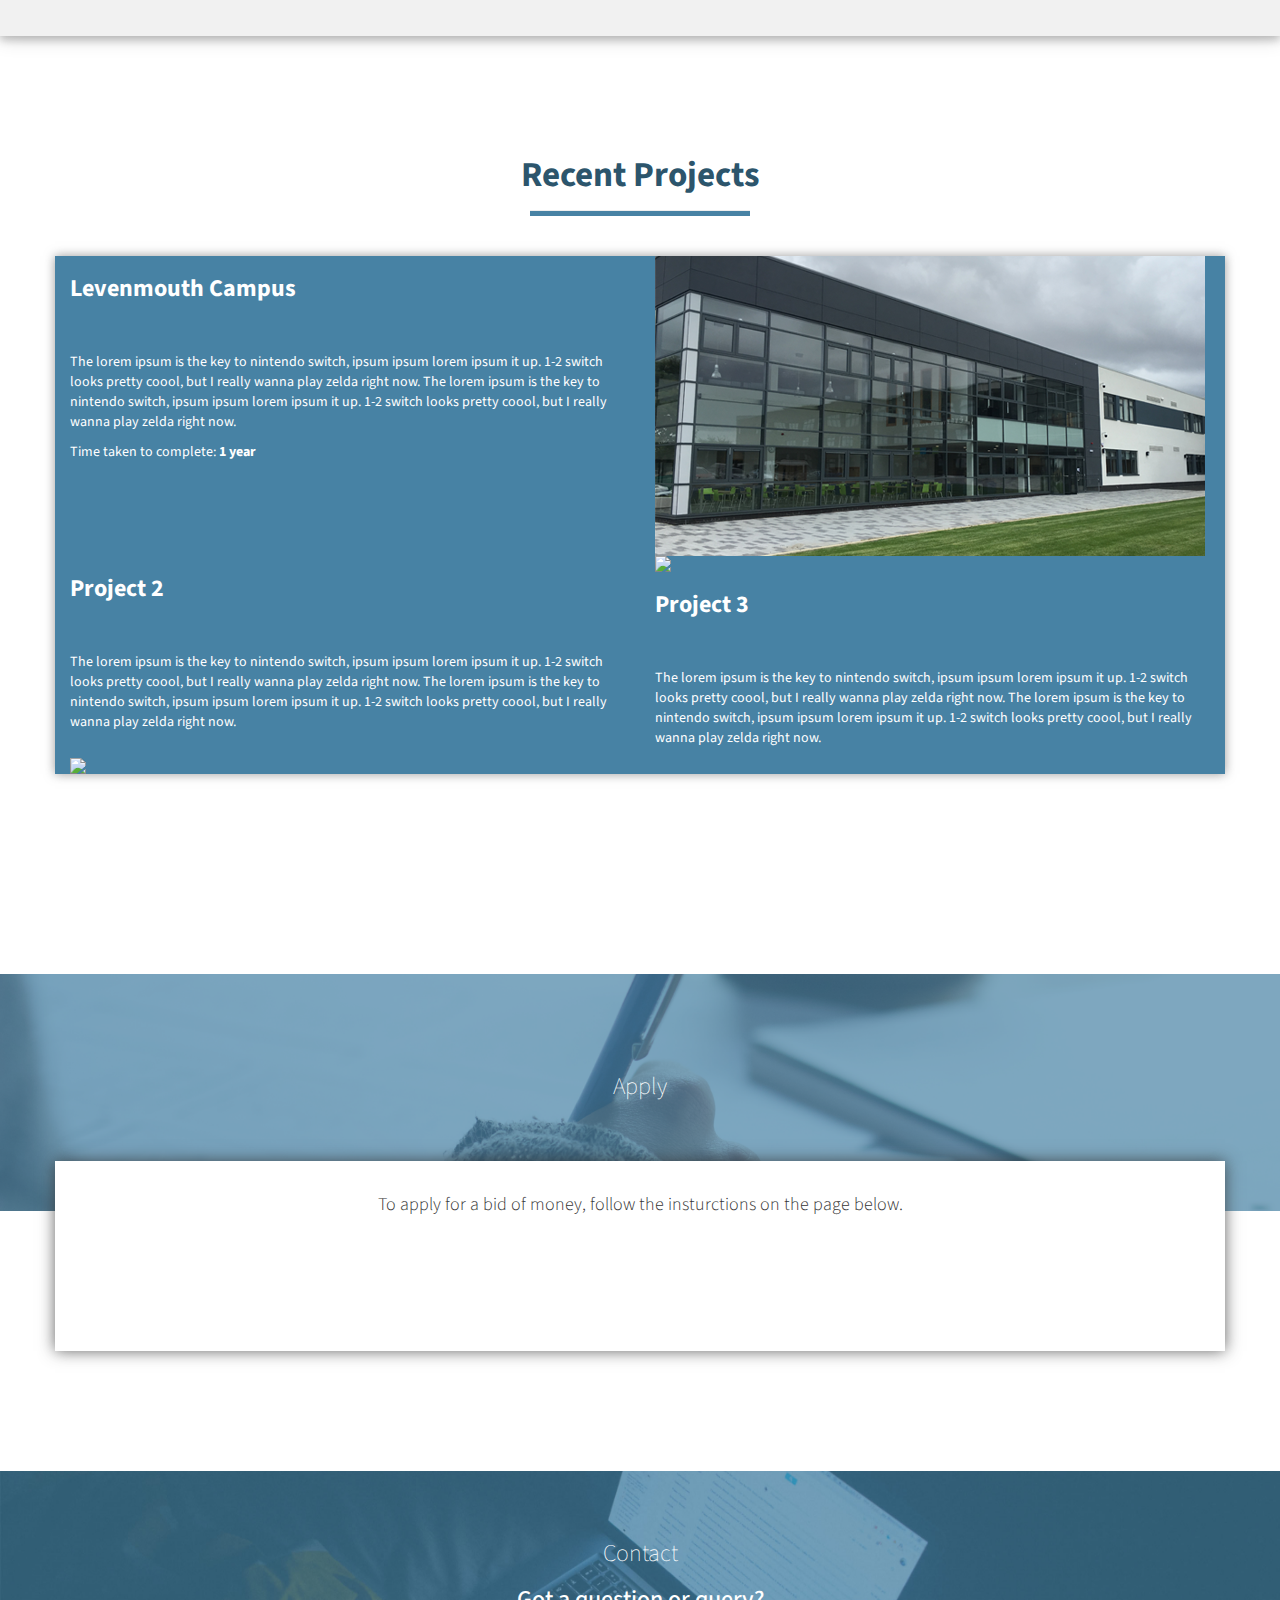
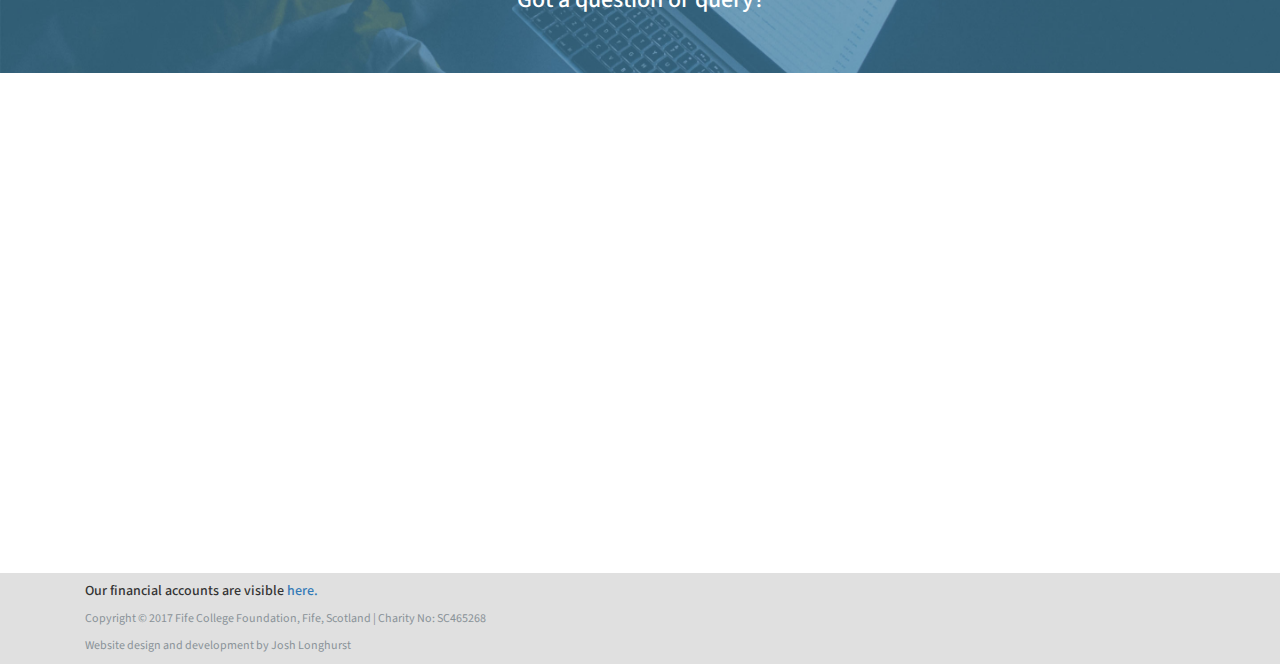
==== commit d9ba1891: "Added jQuery Slider" ====
--- a/index.html
+++ b/index.html
@@ -2,6 +2,7 @@
 <!-- START OF DOCUMENT -->
 <html lang="en">
 <!-- Start of head section -->
+
 <head>
 	<meta charset="utf-8">
 	<meta http-equiv="X-UA-Compatible" content="IE=edge">
@@ -10,21 +11,30 @@
 	<meta name="author" content="">
 	<meta content="width=device-width, initial-scale=1" name="viewport">
 	<title>Fife College Foundation</title>
-  <!-- Bootstrap Stylesheet -->
+	<!-- Bootstrap Stylesheet -->
 	<link href="https://maxcdn.bootstrapcdn.com/bootstrap/3.3.7/css/bootstrap.min.css" rel="stylesheet">
-  <!-- Custom Stylesheet -->
+	<link rel="stylesheet" href="https://sachinchoolur.github.io/lightslider/dist/css/lightslider.css">
+	<!-- Custom Stylesheet -->
 	<link href="css/main.css" rel="stylesheet">
 	<link href="css/aos.css" rel="stylesheet">
-  <!-- Loads Source Sans font from Google Fonts -->
+	<!-- Loads Source Sans font from Google Fonts -->
 	<link href="https://fonts.googleapis.com/css?family=Source+Sans+Pro:200,300,400,700,900" rel="stylesheet">
 	<link href="https://fonts.googleapis.com/css?family=Roboto:100,300,400" rel="stylesheet">
+	<style>
+		#lightSlider img {
+			display: block;
+			height: auto;
+			max-width: 100%;
+		}
+	</style>
 </head>
 <!-- End of head section -->
 
 <!-- Start of body content -->
+
 <body>
 	<div id="first"></div>
-  <!-- Navbar starts -->
+	<!-- Navbar starts -->
 	<nav id="mainNav" class="navbar navbar-default navbar-fixed-top">
 		<!-- Sets a container spanning the full width of the page -->
 		<div class="container-fluid">
@@ -34,38 +44,38 @@
           <span class="icon-bar"></span>
           <span class="icon-bar"></span>
           </button>
-        <!-- Navbar logo starts -->
-				 <a class="navbar-brand" href="/"><img alt="Logo" src="assets/img/logo.png"></a>
-         <!-- Navbar logo ends -->
-			</div>
-</div>
-
-			<div class="collapse navbar-collapse" id="myNavbar">
-        <!-- Navbar links -->
-				<ul class="nav navbar-nav navbar-right ">
-					<li class="active">
-
-						<a href="#first">Home</a>
-					</li>
-					<li>
-						<a href="#second">About Us</a>
-					</li>
-					<li>
-						<a href="#third">Projects</a>
-					</li>
-					<li>
-						<a href="#fourth">Apply</a>
-					</li>
-					<li>
-						<a href="#fifth">Contact</a>
-					</li>
-				</ul>
-        <!-- Navbar links finish -->
-			</div>
+				<!-- Navbar logo starts -->
+				<a class="navbar-brand" href="/"><img alt="Logo" src="assets/img/logo.png"></a>
+				<!-- Navbar logo ends -->
+			</div>
+		</div>
+
+		<div class="collapse navbar-collapse" id="myNavbar">
+			<!-- Navbar links -->
+			<ul class="nav navbar-nav navbar-right ">
+				<li class="homenav active">
+
+					<a href="#first">Home</a>
+				</li>
+				<li class="aboutnav">
+					<a href="#second">About Us</a>
+				</li>
+				<li class="projectsnav">
+					<a href="#third">Projects</a>
+				</li>
+				<li class="applynav">
+					<a href="#fourth">Apply</a>
+				</li>
+				<li class="contactnav">
+					<a href="#fifth">Contact</a>
+				</li>
+			</ul>
+			<!-- Navbar links finish -->
+		</div>
 	</nav>
-  <!-- Navbar ends -->
-
-<!-- Full width container starts with jumbotron -->
+	<!-- Navbar ends -->
+
+	<!-- Full width container starts with jumbotron -->
 	<div class="container-fluid">
 		<div class="row">
 			<div class="col-md-12 hero">
@@ -76,310 +86,308 @@
 							<h1 data-aos="#">Fife College Foundation</h1>
 						</div>
 					</div>
-				<div class="arrow">
-	 <a href="#second">
-		 <img src="assets/img/arrow.png" class="img-responsive" alt="arrow" style="height:15px;margin-top: 300px;margin-left: 50%;-webkit-animation: bounce 3s infinite ease-in-out;" />
-	 </a>
- </div>
-			</div>
-		</div>
-		</div>
-	</div>
-<!-- Container/Jumbotron ends -->
-
-<!-- New container starts -->
+					<div class="arrow">
+						<a href="#second">
+							<img src="assets/img/arrow.png" class="img-responsive" alt="arrow" style="height:15px;margin-top: 300px;margin-left: 50%;-webkit-animation: bounce 3s infinite ease-in-out;"
+							/>
+						</a>
+					</div>
+				</div>
+			</div>
+		</div>
+	</div>
+	<!-- Container/Jumbotron ends -->
+
+	<!-- New container starts -->
 	<div class="container">
 		<div class="row">
 			<div class="col-md-6">
-				<h1 class="light-heading" data-aos="#" >Who We Are?</h1>
+				<h1 class="light-heading" data-aos="#">Who We Are?</h1>
 				<br>
 				<div class="who-we-are" data-aos="#">
 					<p>We are the Fife College Foundation.</p>
-					<p>The objects of the Foundation are to advance the Charitable purposes of Fife College to include the advancement of education by making grants and providing financial support to projects and activities being carried out by and supported by Fife College.</p>
-				</div>
-			</div>
-
-	<div id="second"></div>
+					<p>The objects of the Foundation are to advance the Charitable purposes of Fife College to include the advancement of education
+						by making grants and providing financial support to projects and activities being carried out by and supported by Fife
+						College.
+					</p>
+				</div>
+			</div>
+
+			<div id="second"></div>
 			<div class="col-md-6"><img alt="Lecturer" class="img-responsive" data-aos="#" src="assets/img/lecturer.jpg">
 			</div>
 		</div>
 	</div>
 	<h1 class="about-heading text-center" data-aos="#" style="margin-top: 50px;">About Us</h1>
 	<hr>
-  <!-- Container ends -->
-
-<!-- New container starts -->
-<div class="about-section">
-	<div class="container-fluid">
+	<!-- Container ends -->
+
+	<!-- New container starts -->
+	<div class="about-section">
+		<div class="container-fluid">
 			<div class="col-md-12"></div>
 			<div class="col-md-6 col-md-offset-3 text-center">
-<h4>Foundation Members</h4>
-			</div>
-<div class="col-md-4">
-	<div class="trusteebox">
-	<h1 class="text-center">David Neilson</h1>
-		<h2>Position</h2><br>
+				<h4>Foundation Members</h4>
+			</div>
 			<div class="col-md-4">
-			<img alt="Lecturer" class="img-responsive img-circle" src="https://placeholdit.imgix.net/~text?txtsize=21&txt=225%C3%97225&w=225&h=225" style="height:90px;margin-top:-10px;margin-left:0px;">
-</div>
-</div>
-</div>
-<div class="col-md-4">
-	<div class="trusteebox">
-	<h1 class="text-center">Chris Phillips</h1>
-		<h2>Position</h2><br>
-
+				<div class="trusteebox">
+					<h1 class="text-center">David Neilson</h1>
+					<h2>Position</h2><br>
+					<div class="col-md-4">
+						<img alt="Lecturer" class="img-responsive img-circle" src="https://placeholdit.imgix.net/~text?txtsize=21&txt=225%C3%97225&w=225&h=225"
+						  style="height:90px;margin-top:-10px;margin-left:0px;">
+					</div>
+				</div>
+			</div>
 			<div class="col-md-4">
-			<img alt="Lecturer" class="img-responsive img-circle" src="https://placeholdit.imgix.net/~text?txtsize=21&txt=225%C3%97225&w=225&h=225" style="height:90px;margin-top:-10px;margin-left:0px;">
-</div>
-</div>
-</div>
-
-<div class="col-md-4">
-	<div class="trusteebox">
-	<h1 class="text-center">Elizabeth Porter</h1>
-		<h2>Position</h2><br>
+				<div class="trusteebox">
+					<h1 class="text-center">Chris Phillips</h1>
+					<h2>Position</h2><br>
+
+					<div class="col-md-4">
+						<img alt="Lecturer" class="img-responsive img-circle" src="https://placeholdit.imgix.net/~text?txtsize=21&txt=225%C3%97225&w=225&h=225"
+						  style="height:90px;margin-top:-10px;margin-left:0px;">
+					</div>
+				</div>
+			</div>
 
 			<div class="col-md-4">
-			<img alt="Lecturer" class="img-responsive img-circle" src="https://placeholdit.imgix.net/~text?txtsize=21&txt=225%C3%97225&w=225&h=225" style="height:90px;margin-top:-10px;margin-left:0px;">
-</div>
-</div>
-</div>
-</div>
-<div class="container-fluid newsect">
-<div class="col-md-4 col-md-push-2">
-	<div class="trusteebox">
-	<h1 class="text-center">John Macleod</h1>
-		<h2>Position</h2><br>
-
-			<div class="col-md-4">
-			<img alt="Lecturer" class="img-responsive img-circle" src="https://placeholdit.imgix.net/~text?txtsize=21&txt=225%C3%97225&w=225&h=225" style="height:90px;margin-top:-10px;margin-left:0px;">
-</div>
-</div>
-</div>
-
-<div class="col-md-4 col-md-push-2">
-	<div class="trusteebox">
-	<h1 class="text-center">Ian Winn</h1>
-		<h2>Position</h2><br>
-
-			<div class="col-md-4">
-	<img alt="Lecturer" class="img-responsive img-circle" src="https://placeholdit.imgix.net/~text?txtsize=21&txt=225%C3%97225&w=225&h=225" style="height:90px;margin-top:-10px;margin-left:0px;">
-
-</div>
-</div>
-</div>
-</div>
-</div>
-<div id="third"></div>
-<div class="recent-projects">
-	<h1 class="about-heading text-center" data-aos="#">Recent Projects</h1>
-	<hr>
-<div class="container">
-	<div class="row">
-		<div class="col-md-12 recentprojects">
-			<div id="myCarousel" class="carousel slide" style="width: 90%;height:350px;" data-ride="carousel">
-    <!-- Indicators -->
-    <ol class="carousel-indicators">
-      <li data-target="#myCarousel" data-slide-to="0" class="active"></li>
-      <li data-target="#myCarousel" data-slide-to="1"></li>
-      <li data-target="#myCarousel" data-slide-to="2"></li>
-      <li data-target="#myCarousel" data-slide-to="3"></li>
-    </ol>
-
-    <!-- Wrapper for slides -->
-    <div class="carousel-inner" role="listbox">
-
-      <div class="item active">
-				<div class="col-md-6">
-				<h1> <b>Levenmouth Campus</b></h1>
-				<br>
-				<p style="margin-top:10%;color:white;font-family: 'Source Sans Pro', sans-serif;
-			  font-weight: 300;">The Levenmouth Campus was a project that the foundation assisted<br> on. The foundation gave granted some funds to theproject to allow for the campus to be completed. </p>
-				<h5 style="color:white;font-family: 'Source Sans Pro', sans-serif;
-			  font-weight: 300;margin-top:50px;text-center" class="text-center">Time taken to complete | <b>1 Year</b></h5>
-			</div>
-        <div class="carousel-caption">
-      </div>
-		</div>
-
-      <div class="item">
-				<div class="col-md-6">
-				<h1> <b>Project 2</b></h1>
-				<br>
-				<p style="margin-top:10%;color:white;font-family: 'Source Sans Pro', sans-serif;
-			  font-weight: 300;">Bacon ipsum dolor amet swine salami leberkas, pastrami filet mignon pork chop porchetta shoulder hamburger brisket. Drumstick pig pork, boudin venison doner shoulder filet mignon chicken swine corned beef shank shankle bresaola. Sausage fatback capicola ground round. Tail cow short loin ball tip rump shankle ground round jowl ribeye.</p>
-				<h5 style="color:white;font-family: 'Source Sans Pro', sans-serif;
-			  font-weight: 300;margin-top:50px;text-center" class="text-center">Time taken to complete | <b>6 months</b></h5>
-			</div>
-        <div class="carousel-caption">
-			</div>
-		</div>
-
-      <div class="item">
-				<div class="col-md-6">
-				<h1> <b>Project 3</b></h1>
-				<br>
-				<p style="margin-top:10%;color:white;font-family: 'Source Sans Pro', sans-serif;
-			  font-weight: 300;">Bacon ipsum dolor amet swine salami leberkas, pastrami filet mignon pork chop porchetta shoulder hamburger brisket. Drumstick pig pork, boudin venison doner shoulder filet mignon chicken swine corned beef shank shankle bresaola. Sausage fatback capicola ground round. Tail cow short loin ball tip rump shankle ground round jowl ribeye.</p>
-				<h5 style="color:white;font-family: 'Source Sans Pro', sans-serif;
-			  font-weight: 300;margin-top:50px;text-center" class="text-center">Time taken to complete | <b>6 months</b></h5>
-			</div>
-        <div class="carousel-caption">
-      </div>
-			</div>
-
-      <div class="item">
-				<div class="col-md-6">
-				<h1> <b>Project 4</b></h1>
-				<br>
-				<p style="margin-top:10%;color:white;font-family: 'Source Sans Pro', sans-serif;
-			  font-weight: 300;">Bacon ipsum dolor amet swine salami leberkas, pastrami filet mignon pork chop porchetta shoulder hamburger brisket. Drumstick pig pork, boudin venison doner shoulder filet mignon chicken swine corned beef shank shankle bresaola. Sausage fatback capicola ground round. Tail cow short loin ball tip rump shankle ground round jowl ribeye.</p>
-				<h5 style="color:white;font-family: 'Source Sans Pro', sans-serif;
-			  font-weight: 300;margin-top:50px;text-center" class="text-center">Time taken to complete | <b>6 months</b></h5>
-			</div>
-        <div class="carousel-caption">
-      </div>
-
-    </div>
-		</div>
-
-    <!-- Left and right controls for the projects carousel-->
-  <!--   <a class="right carousel-control" href="#myCarousel" role="button" data-slide="next">
-      <span class="glyphicon glyphicon-chevron-right" aria-hidden="true"></span>
-      <span class="sr-only">Next</span>
-    </a>-->
-  </div>
-</div>
-
-</div>
-</div>
-</div>
-<div id="fourth"></div>
-<div class="apply">
-<div class="container-fluid">
-	<div class="row">
-	<div class="col-md-12">
-		<h3 class="text-center" style="color: white;font-family: 'Source Sans Pro', sans-serif;
+				<div class="trusteebox">
+					<h1 class="text-center">Elizabeth Porter</h1>
+					<h2>Position</h2><br>
+
+					<div class="col-md-4">
+						<img alt="Lecturer" class="img-responsive img-circle" src="https://placeholdit.imgix.net/~text?txtsize=21&txt=225%C3%97225&w=225&h=225"
+						  style="height:90px;margin-top:-10px;margin-left:0px;">
+					</div>
+				</div>
+			</div>
+		</div>
+		<div class="container-fluid newsect">
+			<div class="col-md-4 col-md-push-2">
+				<div class="trusteebox">
+					<h1 class="text-center">John Macleod</h1>
+					<h2>Position</h2><br>
+
+					<div class="col-md-4">
+						<img alt="Lecturer" class="img-responsive img-circle" src="https://placeholdit.imgix.net/~text?txtsize=21&txt=225%C3%97225&w=225&h=225"
+						  style="height:90px;margin-top:-10px;margin-left:0px;">
+					</div>
+				</div>
+			</div>
+
+			<div class="col-md-4 col-md-push-2">
+				<div class="trusteebox">
+					<h1 class="text-center">Ian Winn</h1>
+					<h2>Position</h2><br>
+
+					<div class="col-md-4">
+						<img alt="Lecturer" class="img-responsive img-circle" src="https://placeholdit.imgix.net/~text?txtsize=21&txt=225%C3%97225&w=225&h=225"
+						  style="height:90px;margin-top:-10px;margin-left:0px;">
+
+					</div>
+				</div>
+			</div>
+		</div>
+	</div>
+	<div id="third"></div>
+	<div class="recent-projects">
+		<h1 class="about-heading text-center" data-aos="#">Recent Projects</h1>
+		<hr>
+		<div class="container">
+			<div id="lightSlider" class="row recentprojects">
+				<div data-thumb="http://sachinchoolur.github.io/lightslider/img/thumb/cS-1.jpg">
+					<div class="col-xs-6">
+						<h3 style="color:white;"><b>Levenmouth Campus</b></h3><br><br>
+						<p style="color:white;">The lorem ipsum is the key to nintendo switch, ipsum ipsum lorem ipsum it up. 1-2 switch looks pretty coool, but I really wanna play zelda right now. The lorem ipsum is the key to nintendo switch, ipsum ipsum lorem ipsum it up. 1-2 switch looks pretty coool, but I really wanna play zelda right now. </p>
+						</p>
+						<p style="color:white;font-size:14px;">Time taken to complete: <b>1 year</b></p>
+					</div>
+					<div class="col-xs-6">
+						<img class="img-responsive" src="assets/img/campusprojectbox.png" />
+					</div>
+				</div>
+				<div data-thumb="http://sachinchoolur.github.io/lightslider/img/thumb/cS-2.jpg">
+					<div class="col-xs-6">
+						<h3 style="color:white;"><b>Project 2</b></h3><br><br>
+						<p style="color:white;">The lorem ipsum is the key to nintendo switch, ipsum ipsum lorem ipsum it up. 1-2 switch looks pretty coool, but I really wanna play zelda right now. The lorem ipsum is the key to nintendo switch, ipsum ipsum lorem ipsum it up. 1-2 switch looks pretty coool, but I really wanna play zelda right now. </p>
+						</p>
+					</div>
+					<div class="col-xs-6">
+						<img src="http://sachinchoolur.github.io/lightslider/img/cS-2.jpg" />
+					</div>
+				</div>
+				<div data-thumb="http://sachinchoolur.github.io/lightslider/img/thumb/cS-3.jpg">
+					<div class="col-xs-6">
+						<h3 style="color:white;"><b>Project 3</b></h3><br><br>
+						<p style="color:white;">The lorem ipsum is the key to nintendo switch, ipsum ipsum lorem ipsum it up. 1-2 switch looks pretty coool, but I really wanna play zelda right now. The lorem ipsum is the key to nintendo switch, ipsum ipsum lorem ipsum it up. 1-2 switch looks pretty coool, but I really wanna play zelda right now. </p>
+						</p>
+					</div>
+					<div class="col-xs-6">
+						<img src="http://sachinchoolur.github.io/lightslider/img/cS-3.jpg" />
+					</div>
+				</div>
+			</div>
+		</div>
+	</div>
+	<div id="fourth"></div>
+	<div class="apply">
+		<div class="container-fluid">
+			<div class="row">
+				<div class="col-md-12">
+					<h3 class="text-center" style="color: white;font-family: 'Source Sans Pro', sans-serif;
 	  font-weight: 200;margin-top:100px;">Apply</h3>
-</div>
-</div>
-</div>
-</div>
-<div class="container">
-	<div class="row">
-<div class="col-md-12 applybox">
-<h4 class="text-center" style="font-family: 'Source Sans Pro', sans-serif;
-font-weight: 300;margin-top:3%;">To apply for a bid of money, follow the insturctions on the page below.</h4> <button type="button" class="btn btn-info btn-lg center-block" data-toggle="modal" data-target="#myModal" style="margin-top: 40px;" data-aos="zoom-in">Open Application Form</button>
-
-<!-- Modal -->
-<div id="myModal" class="modal fade" role="dialog">
-  <div class="modal-dialog">
-
-    <!-- Modal content-->
-    <div class="modal-content">
-      <div class="modal-header">
-        <button type="button" class="close" data-dismiss="modal">&times;</button>
-        <h4 class="modal-title text-center">Fife College Foundation: Application Form</h4>
-      </div>
-      <div class="modal-body">
-        <p>To apply for a bid of money you are required to meet the following criteria:</p>
-				<ul>
-					<li>Must be a staff member of <b>Fife College</b></li>
-				</ul>
-
-				<div class="form-area" style="box-shadow: none;">
-				<form role="form">
-				<br style="clear:both">
-						<div class="form-group">
-						<input type="text" class="form-control" id="name" name="name" placeholder="Name*" required>
-					</div>
-					<div class="form-group">
-						<input type="text" class="form-control" id="email" name="email" placeholder="Email*" required>
-					</div>
-					<div class="form-group">
-						<input type="text" class="form-control" id="mobile" name="mobile" placeholder="Mobile Number*" required>
-					</div>
-					<div class="form-group">
-						<input type="text" class="form-control" id="subject" name="subject" placeholder="Subject" required>
-					</div>
-										<div class="form-group">
-										<textarea class="form-control" type="textarea" id="message" placeholder="Message*" maxlength="140" rows="7"> </textarea>
-										</div>
-
-				<button type="button" id="submit" name="submit" class="btn btn-primary">Submit Form</button>
-				</form>
-      </div>
-      <div class="modal-footer">
-        <button type="button" class="btn btn-default" data-dismiss="modal">Close</button>
-      </div>
-    </div>
-
-  </div>
-</div>
-</div>
-</div>
-</div>
-</div>
-<br>
-<div id="fifth"></div>
-<div class="contact">
-<div class="container-fluid">
-	<div class="row">
-		<div class="col-md-12">
-			<h3 class="text-center" style="color: white;font-family: 'Source Sans Pro', sans-serif;
+				</div>
+			</div>
+		</div>
+	</div>
+	<div class="container">
+		<div class="row">
+			<div class="col-md-12 applybox">
+				<h4 class="text-center" style="font-family: 'Source Sans Pro', sans-serif;
+font-weight: 300;margin-top:3%;">To apply for a bid of money, follow the insturctions on the page below.</h4> <button type="button" class="btn btn-info btn-lg center-block"
+				  data-toggle="modal" data-target="#myModal" style="margin-top: 40px;" data-aos="zoom-in">Open Application Form</button>
+
+				<!-- Modal -->
+				<div id="myModal" class="modal fade" role="dialog">
+					<div class="modal-dialog">
+
+						<!-- Modal content-->
+						<div class="modal-content">
+							<div class="modal-header">
+								<button type="button" class="close" data-dismiss="modal">&times;</button>
+								<h4 class="modal-title text-center">Fife College Foundation: Application Form</h4>
+							</div>
+							<div class="modal-body">
+								<p>To apply for a bid of money you are required to meet the following criteria:</p>
+								<ul>
+									<li>Must be a staff member of <b>Fife College</b></li>
+								</ul>
+
+								<div class="form-area" style="box-shadow: none;">
+									<form role="form">
+										<br style="clear:both">
+										<div class="form-group">
+											<input type="text" class="form-control" id="name" name="name" placeholder="Name*" required>
+										</div>
+										<div class="form-group">
+											<input type="text" class="form-control" id="email" name="email" placeholder="Email*" required>
+										</div>
+										<div class="form-group">
+											<input type="text" class="form-control" id="mobile" name="mobile" placeholder="Mobile Number*" required>
+										</div>
+										<div class="form-group">
+											<input type="text" class="form-control" id="subject" name="subject" placeholder="Subject" required>
+										</div>
+										<div class="form-group">
+											<textarea class="form-control" type="textarea" id="message" placeholder="Message*" maxlength="140" rows="7"> </textarea>
+										</div>
+
+										<button type="button" id="submit" name="submit" class="btn btn-primary">Submit Form</button>
+									</form>
+								</div>
+								<div class="modal-footer">
+									<button type="button" class="btn btn-default" data-dismiss="modal">Close</button>
+								</div>
+							</div>
+
+						</div>
+					</div>
+				</div>
+			</div>
+		</div>
+	</div>
+	<br>
+	<div id="fifth"></div>
+	<div class="contact">
+		<div class="container-fluid">
+			<div class="row">
+				<div class="col-md-12">
+					<h3 class="text-center" style="color: white;font-family: 'Source Sans Pro', sans-serif;
 			font-weight: 200;margin-top:70px;">Contact</h3>
-			<h3 class="text-center" style="color:white;">Got a question or query?</h3>
-</div>
-</div>
-</div>
-</div>
-<div class="googlemap">
-<div class="container-fluid">
-	<div class="row">
-			<div id="mapouter"><div id="gmap_canvas"><iframe width="100%" height="500" frameborder="0" scrolling="no" marginheight="0" src="https://maps.google.com/maps?q=Dunfermline, United Kingdom, &t=&z=14&ie=UTF8&iwloc=&output=embed" marginwidth="0"></iframe><a href="http://www.embedgooglemap.net">embedding a google map</a></div><style>#gmap_canvas{height:500px;width:100%;}#mapouter{overflow:hidden;height:500px;width:100%;}</style></div>
-
-			<div class="contactform">
-				<div class="col-md-4 col-md-push-7 col-sm-5">
-					<div class="form-area" style="margin-top: -470px;" data-aos="zoom-in">
-	        <form role="form">
-	        <br style="clear:both">
-	                    <h3 style="margin-bottom: 25px; text-align: center;">Get in touch</h3>
-	    				<div class="form-group">
-							<input type="text" class="form-control" id="name" name="name" placeholder="Your Name" required>
+					<h3 class="text-center" style="color:white;">Got a question or query?</h3>
+				</div>
+			</div>
+		</div>
+	</div>
+	<div class="googlemap">
+		<div class="container-fluid">
+			<div class="row">
+				<div id="mapouter">
+					<div id="gmap_canvas">
+						<iframe width="100%" height="500" frameborder="0" scrolling="no" marginheight="0" src="https://maps.google.com/maps?q=Dunfermline, United Kingdom, &t=&z=14&ie=UTF8&iwloc=&output=embed"
+						  marginwidth="0"></iframe><a href="http://www.embedgooglemap.net">embedding a google map</a></div>
+					<style>
+						#gmap_canvas {
+							height: 500px;
+							width: 100%;
+						}
+
+						#mapouter {
+							overflow: hidden;
+							height: 500px;
+							width: 100%;
+						}
+					</style>
+				</div>
+
+				<div class="contactform">
+					<div class="col-md-4 col-md-push-7 col-sm-5">
+						<div class="form-area" style="margin-top: -470px;" data-aos="zoom-in">
+							<form role="form">
+								<br style="clear:both">
+								<h3 style="margin-bottom: 25px; text-align: center;">Get in touch</h3>
+								<div class="form-group">
+									<input type="text" class="form-control" id="name" name="name" placeholder="Your Name" required>
+								</div>
+								<div class="form-group">
+									<input type="text" class="form-control" id="email" name="email" placeholder="Your Email" required>
+								</div>
+								<div class="form-group">
+									<textarea class="form-control" type="textarea" id="message" placeholder="Comments" maxlength="500" rows="7"></textarea>
+								</div>
+
+								<button type="button" id="submit" name="submit" style="margin-top:px;" class="btn contactbtn center-block"><b>Send</b></button>
+
+								<h5 class="text-center email">If you prefer to contact us directly please email: foundationenquiries@gmail.com</h5>
+							</form>
 						</div>
-						<div class="form-group">
-							<input type="text" class="form-control" id="email" name="email" placeholder="Your Email" required>
-						</div>
-	                    <div class="form-group">
-	                    <textarea class="form-control" type="textarea" id="message" placeholder="Comments" maxlength="500" rows="7"></textarea>
-	                    </div>
-
-	        <button type="button" id="submit" name="submit" style="margin-top:px;"class="btn contactbtn center-block"><b>Send</b></button>
-
-					<h5 class="text-center email">If you prefer to contact us directly please email: foundationenquiries@gmail.com</h5>
-	        </form>
-	    </div>
-</div>
-</div>
-</div>
-</div>
-</div>
-
-<div class="footer-area">
-	<div class="container">
-		<div class="col-md-12">
-			<h5>Our financial accounts are visible <a href="#">here.</a></h5>
-			<p class="footertext">Copyright &copy; 2017 Fife College Foundation, Fife, Scotland | Charity No: SC465268</p>
-			<p class="footertext">Website design and development by Josh Longhurst</p>
-
-
-  <script src="https://ajax.googleapis.com/ajax/libs/jquery/2.2.4/jquery.min.js"></script>
-  <script src="https://maxcdn.bootstrapcdn.com/bootstrap/3.3.7/js/bootstrap.min.js"></script>
-<script src="js/aos.js"></script>
-	<script src="js/script.js"></script>
-
+					</div>
+				</div>
+			</div>
+		</div>
+	</div>
+
+	<div class="footer-area">
+		<div class="container">
+			<div class="col-md-12">
+				<h5>Our financial accounts are visible <a href="#">here.</a></h5>
+				<p class="footertext">Copyright &copy; 2017 Fife College Foundation, Fife, Scotland | Charity No: SC465268</p>
+				<p class="footertext">Website design and development by Josh Longhurst</p>
+
+
+				<script src="https://ajax.googleapis.com/ajax/libs/jquery/2.2.4/jquery.min.js"></script>
+				<script src="https://maxcdn.bootstrapcdn.com/bootstrap/3.3.7/js/bootstrap.min.js"></script>
+				<script src="js/aos.js"></script>
+				<script src="js/script.js"></script>
+				<script src="https://sachinchoolur.github.io/lightslider/dist/js/lightslider.js"></script>
+				<script type="text/javascript">
+					$(document).ready(function () {
+						$('#lightSlider').lightSlider({
+							gallery: false,
+							item: 1,
+							useCSS: true,
+							loop: true,
+							slideMargin: 15,
+							thumbItem: 3
+						});
+					});
+				</script>
+			</div>
+		</div>
+	</div>
 </body>
 <!-- End of body content -->
+
 </html>
 <!-- END OF DOCUMENT -->
--- a/css/main.css
+++ b/css/main.css
@@ -246,6 +246,11 @@
   margin-top: -1px;
   color
 }
+
+.none {
+  border-bottom: none;
+  border: none;
+}
 /* Media Queries */
 
 @media (max-width: 1920px) {
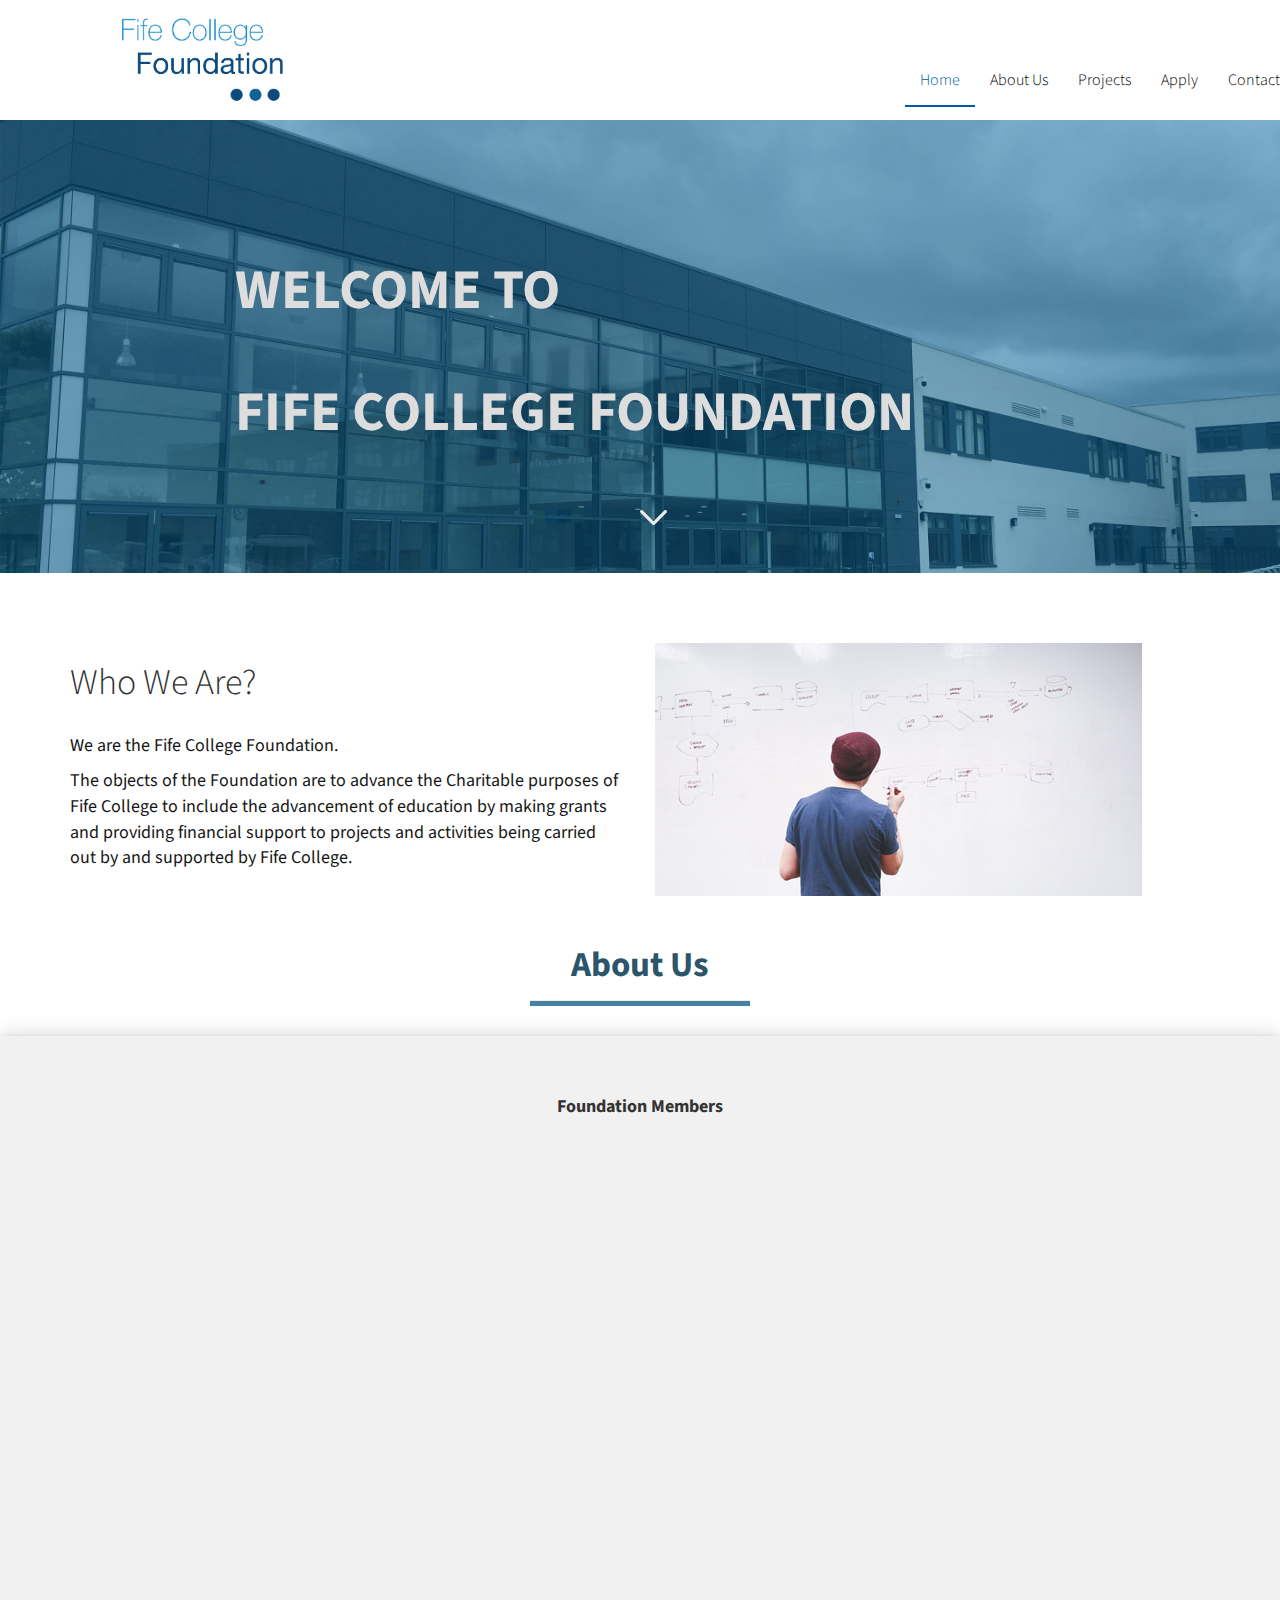
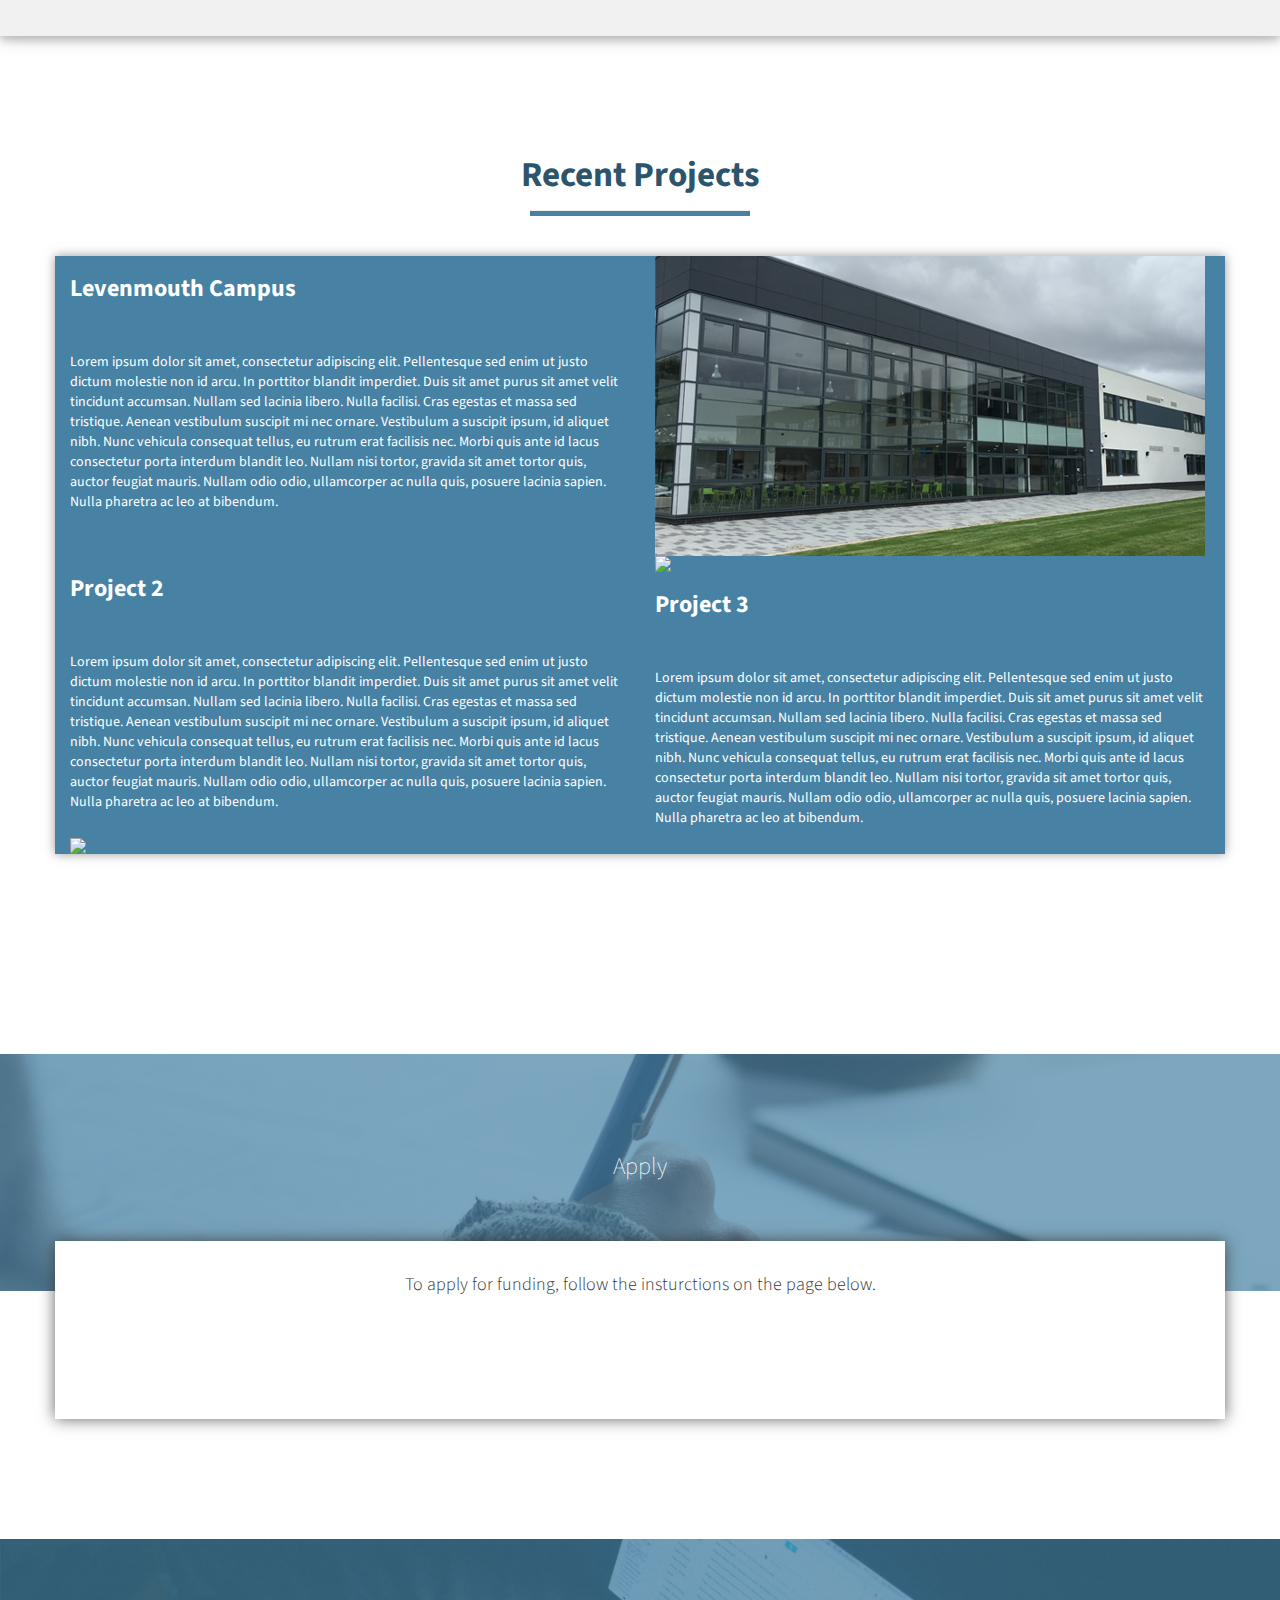
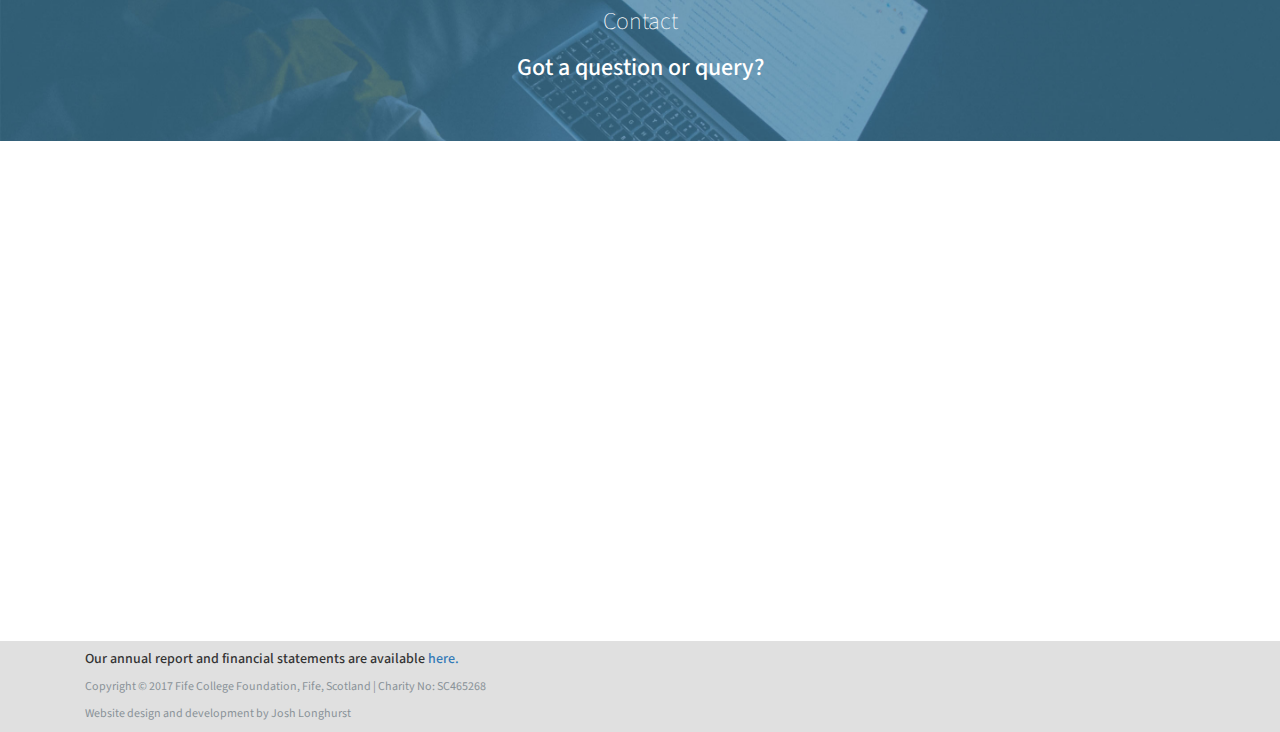
==== commit 984496c4: "Tweaks & Styling for HTML" ====
--- a/index.html
+++ b/index.html
@@ -82,8 +82,8 @@
 				<div class="jumbotron">
 					<div class="textplace">
 						<div class="col-md-12">
-							<h1 data-aos="#">Welcome to</h1>
-							<h1 data-aos="#">Fife College Foundation</h1>
+							<h1 data-aos="fade-right">Welcome to</h1>
+							<h1 data-aos="fade-right">Fife College Foundation</h1>
 						</div>
 					</div>
 					<div class="arrow">
@@ -127,37 +127,36 @@
 		<div class="container-fluid">
 			<div class="col-md-12"></div>
 			<div class="col-md-6 col-md-offset-3 text-center">
-				<h4>Foundation Members</h4>
+				<h4><b>Foundation Members</b></h4>
 			</div>
 			<div class="col-md-4">
-				<div class="trusteebox">
+				<div class="trusteebox" data-aos="fade-up">
 					<h1 class="text-center">David Neilson</h1>
 					<h2>Position</h2><br>
 					<div class="col-md-4">
+						<img alt="Lecturer" class="img-responsive img-circle" src="assets/img/davidneilson.jpg"
+						  style="height:90px;margin-top:-10px;margin-left:0px;">
+					</div>
+				</div>
+			</div>
+			<div class="col-md-4">
+				<div class="trusteebox" data-aos="fade-up">
+					<h1 class="text-center">Chris Phillips</h1>
+					<h2>Position</h2><br>
+					<div class="col-md-4">
 						<img alt="Lecturer" class="img-responsive img-circle" src="https://placeholdit.imgix.net/~text?txtsize=21&txt=225%C3%97225&w=225&h=225"
 						  style="height:90px;margin-top:-10px;margin-left:0px;">
 					</div>
 				</div>
 			</div>
+
 			<div class="col-md-4">
-				<div class="trusteebox">
-					<h1 class="text-center">Chris Phillips</h1>
-					<h2>Position</h2><br>
-
-					<div class="col-md-4">
-						<img alt="Lecturer" class="img-responsive img-circle" src="https://placeholdit.imgix.net/~text?txtsize=21&txt=225%C3%97225&w=225&h=225"
-						  style="height:90px;margin-top:-10px;margin-left:0px;">
-					</div>
-				</div>
-			</div>
-
-			<div class="col-md-4">
-				<div class="trusteebox">
+				<div class="trusteebox" data-aos="fade-up">
 					<h1 class="text-center">Elizabeth Porter</h1>
 					<h2>Position</h2><br>
 
 					<div class="col-md-4">
-						<img alt="Lecturer" class="img-responsive img-circle" src="https://placeholdit.imgix.net/~text?txtsize=21&txt=225%C3%97225&w=225&h=225"
+						<img alt="Lecturer" class="img-responsive img-circle" src="assets/img/elizabethporter.jpg"
 						  style="height:90px;margin-top:-10px;margin-left:0px;">
 					</div>
 				</div>
@@ -165,7 +164,7 @@
 		</div>
 		<div class="container-fluid newsect">
 			<div class="col-md-4 col-md-push-2">
-				<div class="trusteebox">
+				<div class="trusteebox" data-aos="fade-up">
 					<h1 class="text-center">John Macleod</h1>
 					<h2>Position</h2><br>
 
@@ -177,12 +176,12 @@
 			</div>
 
 			<div class="col-md-4 col-md-push-2">
-				<div class="trusteebox">
+				<div class="trusteebox" data-aos="fade-up">
 					<h1 class="text-center">Ian Winn</h1>
 					<h2>Position</h2><br>
 
 					<div class="col-md-4">
-						<img alt="Lecturer" class="img-responsive img-circle" src="https://placeholdit.imgix.net/~text?txtsize=21&txt=225%C3%97225&w=225&h=225"
+						<img alt="Lecturer" class="img-responsive img-circle" src="assets/img/ianwinn.jpg"
 						  style="height:90px;margin-top:-10px;margin-left:0px;">
 
 					</div>
@@ -199,9 +198,8 @@
 				<div data-thumb="http://sachinchoolur.github.io/lightslider/img/thumb/cS-1.jpg">
 					<div class="col-xs-6">
 						<h3 style="color:white;"><b>Levenmouth Campus</b></h3><br><br>
-						<p style="color:white;">The lorem ipsum is the key to nintendo switch, ipsum ipsum lorem ipsum it up. 1-2 switch looks pretty coool, but I really wanna play zelda right now. The lorem ipsum is the key to nintendo switch, ipsum ipsum lorem ipsum it up. 1-2 switch looks pretty coool, but I really wanna play zelda right now. </p>
+						<p style="color:white;">Lorem ipsum dolor sit amet, consectetur adipiscing elit. Pellentesque sed enim ut justo dictum molestie non id arcu. In porttitor blandit imperdiet. Duis sit amet purus sit amet velit tincidunt accumsan. Nullam sed lacinia libero. Nulla facilisi. Cras egestas et massa sed tristique. Aenean vestibulum suscipit mi nec ornare. Vestibulum a suscipit ipsum, id aliquet nibh. Nunc vehicula consequat tellus, eu rutrum erat facilisis nec. Morbi quis ante id lacus consectetur porta interdum blandit leo. Nullam nisi tortor, gravida sit amet tortor quis, auctor feugiat mauris. Nullam odio odio, ullamcorper ac nulla quis, posuere lacinia sapien. Nulla pharetra ac leo at bibendum.</p>
 						</p>
-						<p style="color:white;font-size:14px;">Time taken to complete: <b>1 year</b></p>
 					</div>
 					<div class="col-xs-6">
 						<img class="img-responsive" src="assets/img/campusprojectbox.png" />
@@ -210,21 +208,21 @@
 				<div data-thumb="http://sachinchoolur.github.io/lightslider/img/thumb/cS-2.jpg">
 					<div class="col-xs-6">
 						<h3 style="color:white;"><b>Project 2</b></h3><br><br>
-						<p style="color:white;">The lorem ipsum is the key to nintendo switch, ipsum ipsum lorem ipsum it up. 1-2 switch looks pretty coool, but I really wanna play zelda right now. The lorem ipsum is the key to nintendo switch, ipsum ipsum lorem ipsum it up. 1-2 switch looks pretty coool, but I really wanna play zelda right now. </p>
+						<p style="color:white;">Lorem ipsum dolor sit amet, consectetur adipiscing elit. Pellentesque sed enim ut justo dictum molestie non id arcu. In porttitor blandit imperdiet. Duis sit amet purus sit amet velit tincidunt accumsan. Nullam sed lacinia libero. Nulla facilisi. Cras egestas et massa sed tristique. Aenean vestibulum suscipit mi nec ornare. Vestibulum a suscipit ipsum, id aliquet nibh. Nunc vehicula consequat tellus, eu rutrum erat facilisis nec. Morbi quis ante id lacus consectetur porta interdum blandit leo. Nullam nisi tortor, gravida sit amet tortor quis, auctor feugiat mauris. Nullam odio odio, ullamcorper ac nulla quis, posuere lacinia sapien. Nulla pharetra ac leo at bibendum. </p>
 						</p>
 					</div>
 					<div class="col-xs-6">
-						<img src="http://sachinchoolur.github.io/lightslider/img/cS-2.jpg" />
+						<img src="http://placehold.it/474x338" />
 					</div>
 				</div>
 				<div data-thumb="http://sachinchoolur.github.io/lightslider/img/thumb/cS-3.jpg">
 					<div class="col-xs-6">
 						<h3 style="color:white;"><b>Project 3</b></h3><br><br>
-						<p style="color:white;">The lorem ipsum is the key to nintendo switch, ipsum ipsum lorem ipsum it up. 1-2 switch looks pretty coool, but I really wanna play zelda right now. The lorem ipsum is the key to nintendo switch, ipsum ipsum lorem ipsum it up. 1-2 switch looks pretty coool, but I really wanna play zelda right now. </p>
+						<p style="color:white;">Lorem ipsum dolor sit amet, consectetur adipiscing elit. Pellentesque sed enim ut justo dictum molestie non id arcu. In porttitor blandit imperdiet. Duis sit amet purus sit amet velit tincidunt accumsan. Nullam sed lacinia libero. Nulla facilisi. Cras egestas et massa sed tristique. Aenean vestibulum suscipit mi nec ornare. Vestibulum a suscipit ipsum, id aliquet nibh. Nunc vehicula consequat tellus, eu rutrum erat facilisis nec. Morbi quis ante id lacus consectetur porta interdum blandit leo. Nullam nisi tortor, gravida sit amet tortor quis, auctor feugiat mauris. Nullam odio odio, ullamcorper ac nulla quis, posuere lacinia sapien. Nulla pharetra ac leo at bibendum. </p>
 						</p>
 					</div>
 					<div class="col-xs-6">
-						<img src="http://sachinchoolur.github.io/lightslider/img/cS-3.jpg" />
+						<img src="http://placehold.it/474x338" />
 					</div>
 				</div>
 			</div>
@@ -245,7 +243,7 @@
 		<div class="row">
 			<div class="col-md-12 applybox">
 				<h4 class="text-center" style="font-family: 'Source Sans Pro', sans-serif;
-font-weight: 300;margin-top:3%;">To apply for a bid of money, follow the insturctions on the page below.</h4> <button type="button" class="btn btn-info btn-lg center-block"
+font-weight: 300;margin-top:3%;">To apply for funding, follow the insturctions on the page below.</h4><br> <button type="button" style="border-radius:0;background-color:#4782a4;font-weight:300;border:none;"class="btn btn-info btn-lg center-block"
 				  data-toggle="modal" data-target="#myModal" style="margin-top: 40px;" data-aos="zoom-in">Open Application Form</button>
 
 				<!-- Modal -->
@@ -280,10 +278,12 @@
 											<input type="text" class="form-control" id="subject" name="subject" placeholder="Subject" required>
 										</div>
 										<div class="form-group">
-											<textarea class="form-control" type="textarea" id="message" placeholder="Message*" maxlength="140" rows="7"> </textarea>
-										</div>
-
-										<button type="button" id="submit" name="submit" class="btn btn-primary">Submit Form</button>
+											<textarea class="form-control" type="textarea" id="message" placeholder="Message*" maxlength="140" rows="7"></textarea>
+										</div>
+
+										<button type="button" id="submit" name="submit" class="btn btn-primary center-block" style="border-radius:0px;background-color:#7f8c8d;border:none;-webkit-box-shadow: 1px 1px 5px 0px rgba(50, 50, 50, 0.75);
+									-moz-box-shadow:    1px 1px 5px 0px rgba(50, 50, 50, 0.75);
+									box-shadow:         1px 1px 5px 0px rgba(50, 50, 50, 0.75);">Submit Form</button>
 									</form>
 								</div>
 								<div class="modal-footer">
@@ -361,7 +361,7 @@
 	<div class="footer-area">
 		<div class="container">
 			<div class="col-md-12">
-				<h5>Our financial accounts are visible <a href="#">here.</a></h5>
+				<h5>Our annual report and financial statements are available <a href="./assets/annualreport.pdf">here.</a></h5>
 				<p class="footertext">Copyright &copy; 2017 Fife College Foundation, Fife, Scotland | Charity No: SC465268</p>
 				<p class="footertext">Website design and development by Josh Longhurst</p>
 
--- a/css/main.css
+++ b/css/main.css
@@ -118,22 +118,17 @@
 
 }
 
-.trusteebox1 {
-  color: white;
-  background-color: #4782a4;
-  height: 200px;
-  -webkit-box-shadow: 10px 10px 0px 0px rgba(50,92,116,1);
--moz-box-shadow: 10px 10px 0px 0px rgba(50,92,116,1);
-box-shadow: 10px 10px 0px 0px rgba(50,92,116,1);
+.form-control {
+  border-radius: 0px;
 }
 
 .trusteebox {
   color: white;
   background-color: #4782a4;
   height: 200px;
-  -webkit-box-shadow: 10px 10px 0px 0px rgba(50,92,116,1);
--moz-box-shadow: 10px 10px 0px 0px rgba(50,92,116,1);
-box-shadow: 10px 10px 0px 0px rgba(50,92,116,1);
+  -webkit-box-shadow: 1px 1px 5px 0px rgba(50, 50, 50, 0.75);
+-moz-box-shadow:    1px 1px 5px 0px rgba(50, 50, 50, 0.75);
+box-shadow:         1px 1px 5px 0px rgba(50, 50, 50, 0.75);
 }
 
 .trusteebox h1 {
